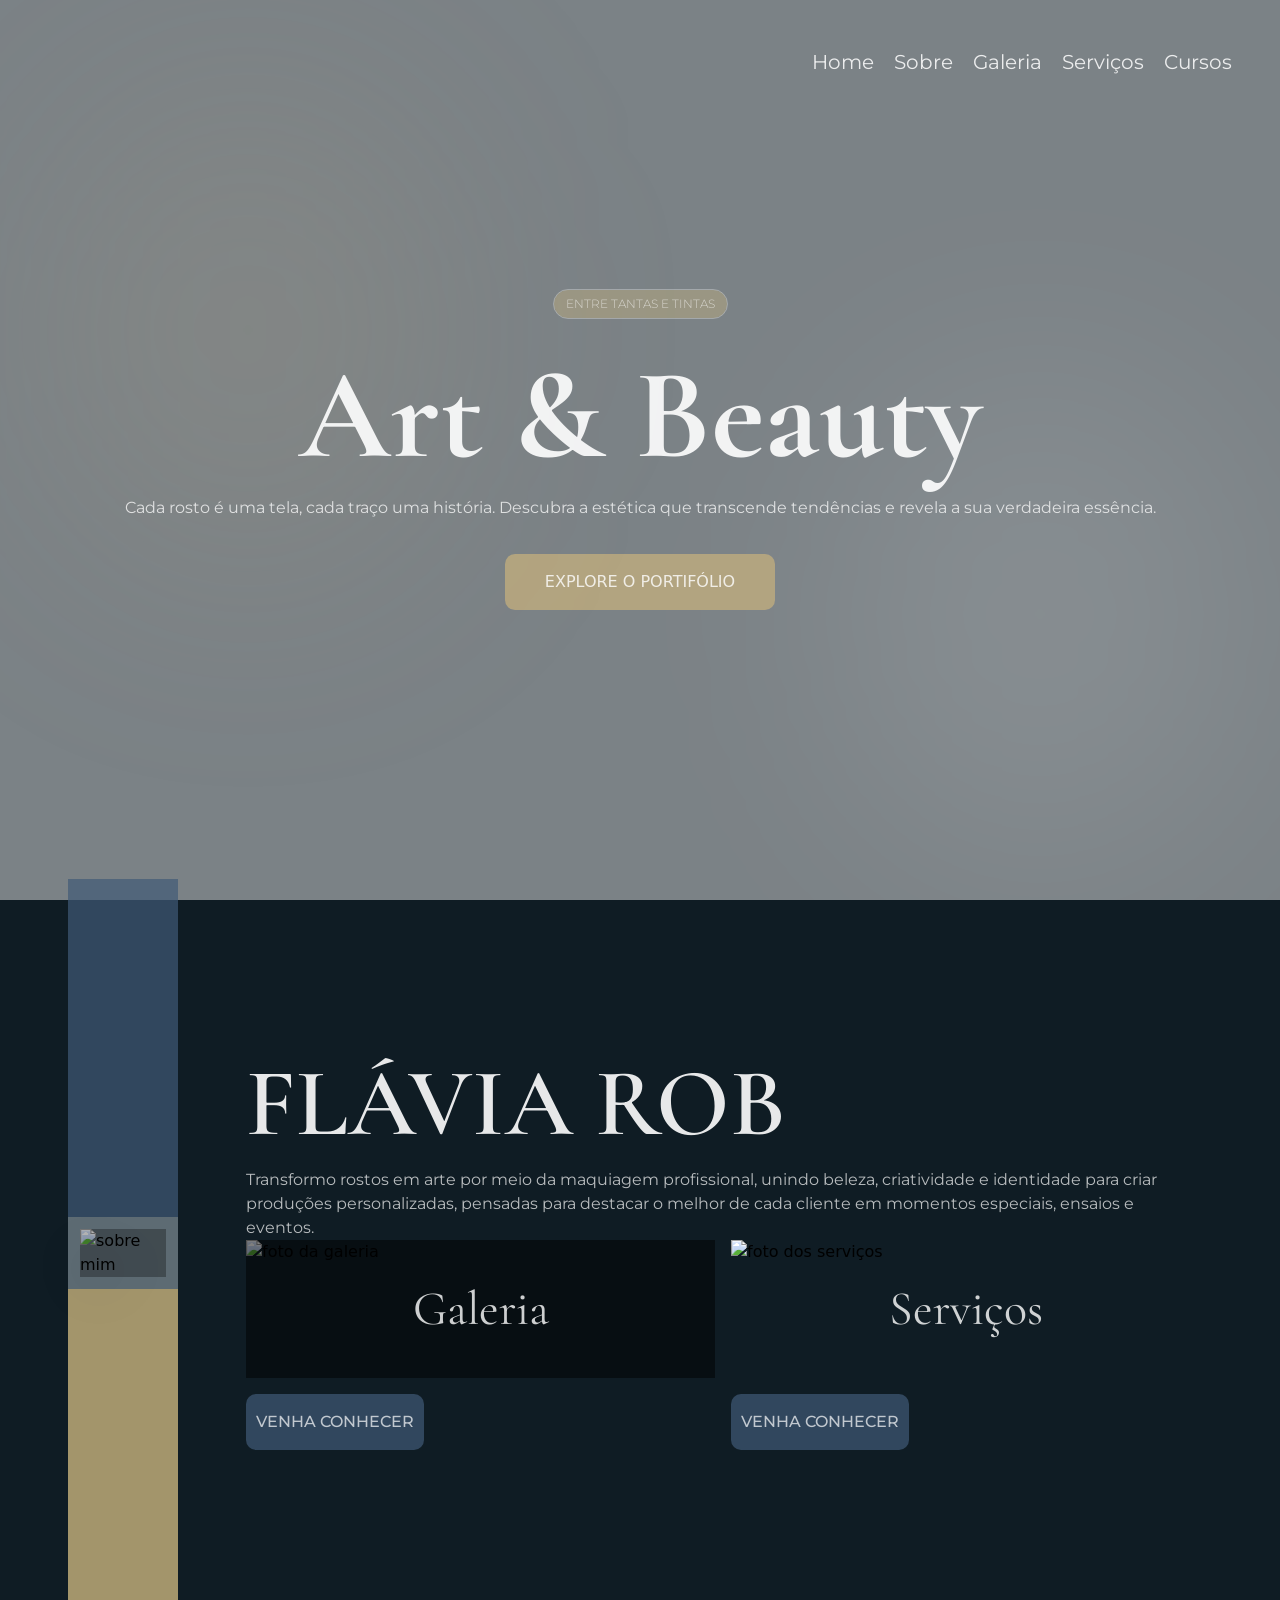
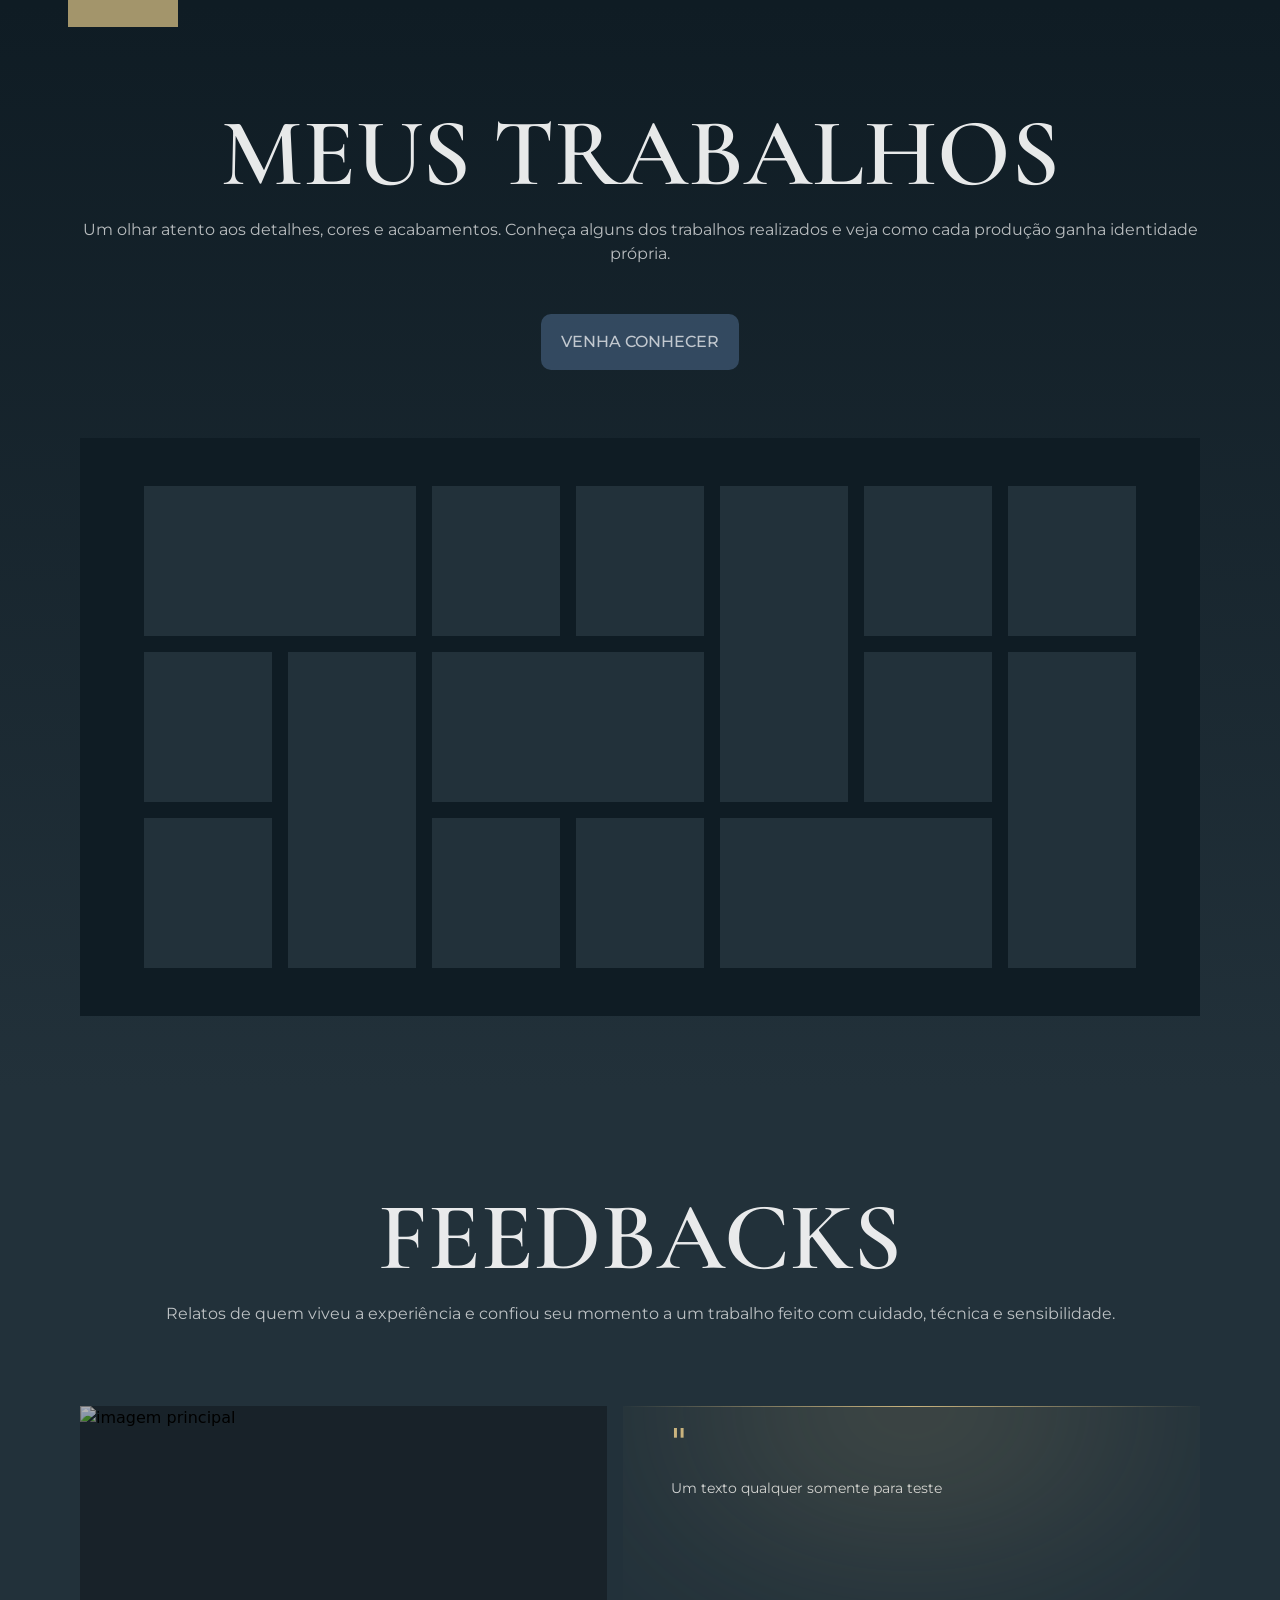
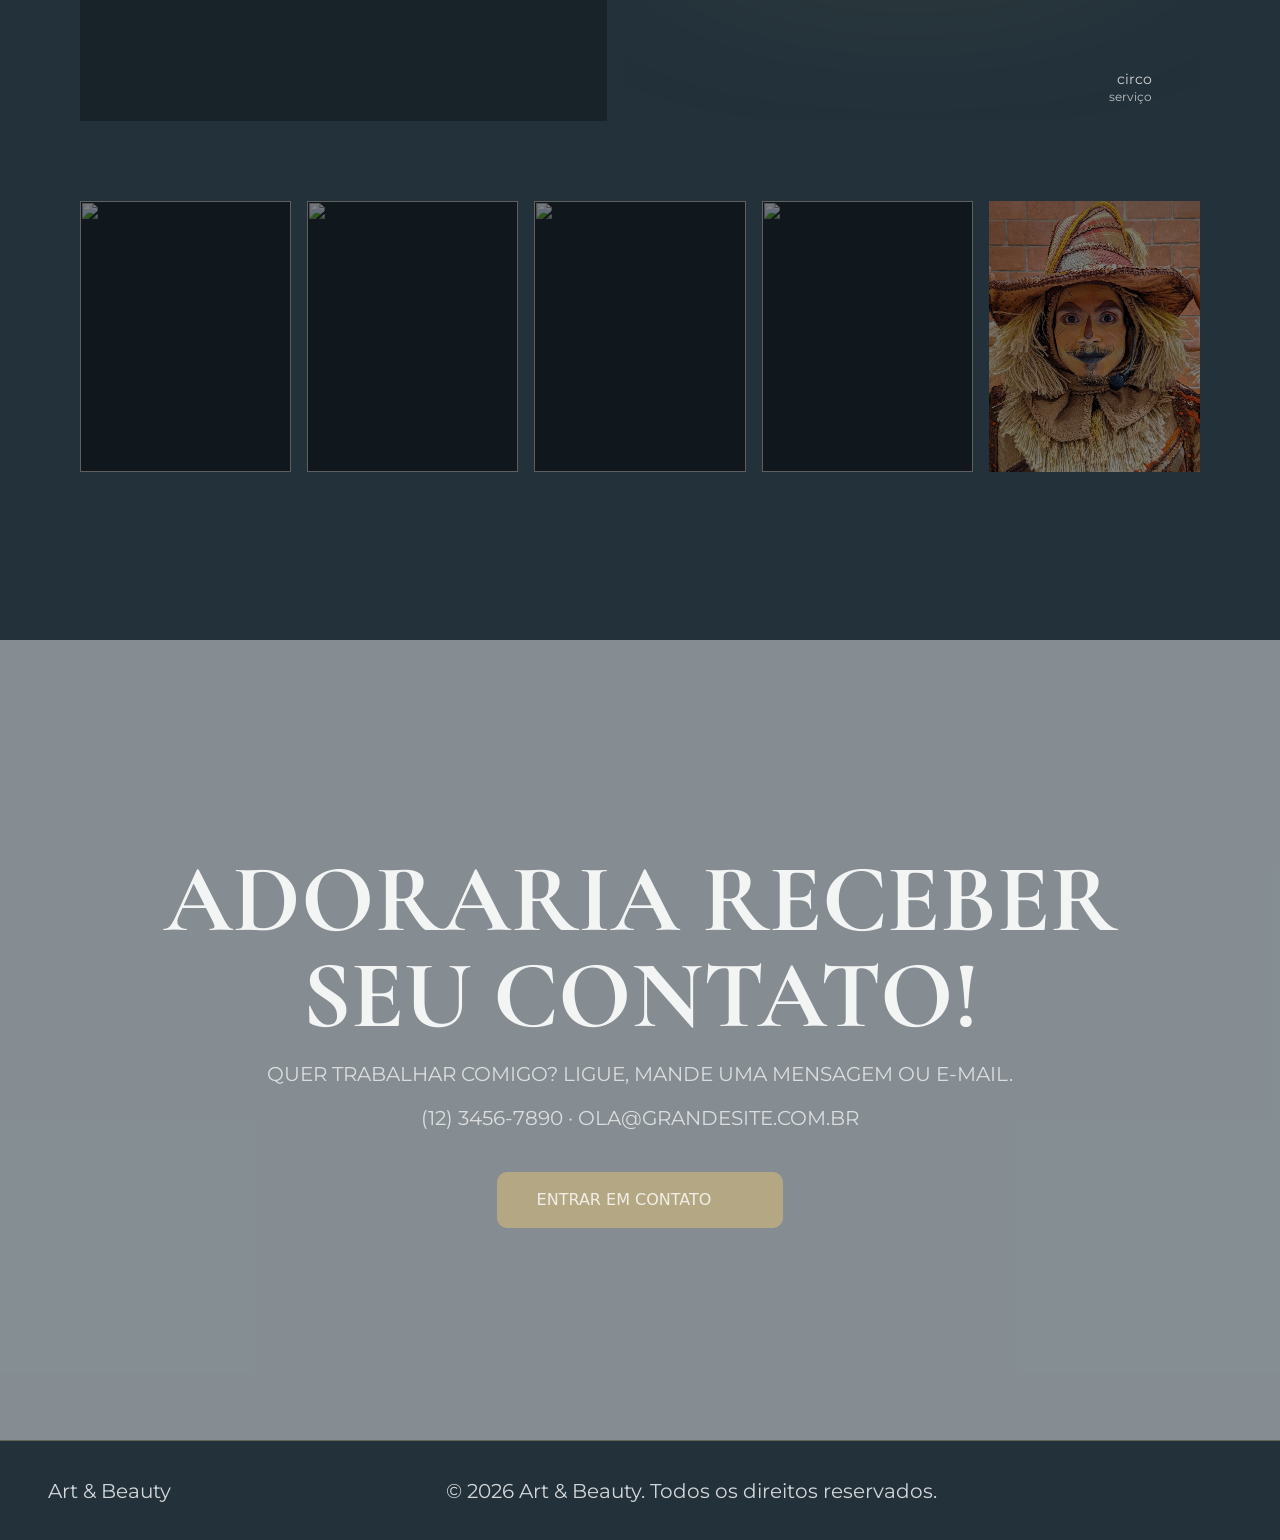
==== flavia-rob-makeups/index.html @ 5a13436d "Finalizado responsividade e js da home, e ajustes na pagina de serviços" ====
<!DOCTYPE html>
<html lang="en" class="scroll-smooth">
<head>
    <meta charset="UTF-8">
    <meta name="viewport" content="width=device-width, initial-scale=1.0">
    <title>Art & Beauty</title>
    <link href="https://fonts.googleapis.com/css2?family=Cormorant+Garamond:wght@400;600;700&display=swap" rel="stylesheet">
    <link href="https://fonts.googleapis.com/css2?family=Montserrat:wght@400;500;600;700&display=swap" rel="stylesheet">
    <link rel="stylesheet" href="assets/css/input.css">
    <link rel="stylesheet" href="assets/css/output.css">
</head>


<body>

    <!--NavBar-->
    <header class="flex justify-end items-center fixed z-50 p-6 md:p-12 top-0 left-0 right-0 bg-primary/0 transition-all duration-500">
        <nav class="flex">
                <ul class="flex gap-5 font-body text-xl text-white/85 transition cursor-pointer max-md:hidden">
                    <li class="transition hover:text-white"><a href="#hero">Home</a></li>
                    <li class="transition hover:text-white"><a href="sobre.html">Sobre</a></li>
                    <li class="transition hover:text-white"><a href="galeria.html">Galeria</a></li>
                    <li class="transition hover:text-white"><a href="servicos.html">Serviços</a></li>
                    <li class="transition hover:text-white"><a href="cursos.html">Cursos</a></li>
                </ul>
        
            <button id="btn_menu" class="group hidden max-md:block p-3 focus:outline-none z-50">
                <div class="w-8 h-6 flex flex-col justify-between items-center relative">
                    <span class="w-full h-0.5 bg-white/85 rounded-full transition-all duration-300 origin-center group-[.open]:rotate-45 group-[.open]:translate-y-[11px]"></span>
                    
                    <span class="w-full h-0.5 bg-white/85 rounded-full transition-opacity duration-300 group-[.open]:opacity-0"></span>
                    
                    <span class="w-full h-0.5 bg-white/85 rounded-full transition-all duration-300 origin-center group-[.open]:-rotate-45 group-[.open]:-translate-y-[11px]"></span>
                </div>
            </button>
        </nav>

        <aside id="menu_mobile" class="fixed inset-0 translate-x-full bg-primary/95 transition-transform duration-300 z-40 flex flex-col justify-center items-center cursor-pointer">
            <ul class="flex flex-col gap-4 text-white/85 text-3xl text-center">
                <li class="transition hover:text-white"><a href="#hero">Home</a></li>
                <li class="transition hover:text-white"><a href="sobre.html">Sobre</a></li>
                <li class="transition hover:text-white"><a href="galeria.html">Galeria</a></li>
                <li class="transition hover:text-white"><a href="servicos.html">Serviços</a></li>
                <li class="transition hover:text-white"><a href="cursos.html">Cursos</a></li>
            </ul>
        </aside>

    </header>

    <!--Hero-->
    <section id="hero" class="flex justify-center relative bg-circo bg-cover bg-center bg-fixed w-full min-h-screen overflow-hidden max-md:px-8 max-sm:">
        <div class="absolute bg-primary/55 inset-0"></div>

        <div class="absolute top-20 left-12 max-md:right-12 w-[400px] max-md:w-auto h-[500px] max-md:h-[60px] rounded-full bg-btn/10 max-md:bg-btn/55 blur-[120px] pointer-events-none"></div>
        <div class="absolute bottom-9 right-10 max-md:left-10 w-[400px] max-md:w-auto h-[500px] max-md:h-[60px] rounded-full bg-white/10 max-md:bg-white/55 blur-[120px] pointer-events-none"></div>


        <div class="relative z-10 flex flex-col justify-center items-center gap-[34px]">

            <div class="max-md:hidden bg-btn/40 outline-1 outline-white/30 text-white/60 font-body text-xs font-light size-fit rounded-[20px] py-1.5 px-3 tracking-[2%]">ENTRE TANTAS E TINTAS</div>
            
            <div class="flex flex-col items-center gap-4">
                <h1 class="text-white/90 font-title text-9xl max-md:text-8xl max-sm:text-5xl font-bold tracking-[4%]">Art & Beauty</h1>
                <h2 class="text-white/75 text-base max-md:text-xs max-sm:text-xs max-md:text-center font-body tracking[4%]">Cada rosto é uma tela, cada traço uma história. Descubra a estética que transcende tendências e revela a sua verdadeira essência.</h2>
            </div> 
            
            <a href="#Sobre" class="bg-btn/70 hover:bg-btn/90 hover:scale-105 transition cursor-pointer text-base max-sm:text-xs text-white/80 hover:text-white/90 tracking-[1%] py-4 max-md:py-2.5 px-10 max-md:px-5 rounded-[10px]">EXPLORE O PORTIFÓLIO</a>
        </div>

    </section>

    <!--Sobre-->
    <section id="Sobre" class="bg-primary flex w-full max-h-[870px] py-[100px] max-md:py-[30px] px-20 max-md:px-8">
        <div class="relative flex max-md:flex-col justify-center items-center gap-x-20 max-md:gap-x-0 max-md:gap-y-26">

            <!--texto-mobile-->
            <div class="flex flex-col gap-y-6 max-md:flex md:hidden h-1/4 w-full">
                <div class="flex flex-col items-start justify-center gap-3">
                    <h2 class="font-title text-white/90 font-semibold tracking-[3%] text-6xl max-sm:text-5xl">FLÁVIA ROB</h2>
                    <h3 class="font-body text-white/70 text-base max-sm:text-xs">Transformo rostos em arte por meio da maquiagem profissional, unindo beleza, criatividade e identidade para criar produções personalizadas, pensadas para destacar o melhor de cada cliente em momentos especiais, ensaios e eventos.</h3>
                </div>
                    <a href="sobre.html" class="bg-tertiary/70 hover:bg-tertiary/90 hover:scale-105 transition cursor-pointer font-body text-white/70 hover:text-white/80 font-medium text-xs tracking-[9%] w-fit h-fit rounded-[10px] py-4 px-5">CONHECER</a>
            </div>

            <!--imagem-->
            <div class="relative flex w-fit mx-auto max-h-[670px] max-md:h-1/2 max-md:flex max-md:gap-x-5">
                <div class="absolute z-0 -top-3 -left-3 bg-btn/80 w-[110px] max-md:w-[95%] h-[410px] max-md:h-[30%]"></div>
                <img src="./assets/images/about.png" class="relative z-10 flex-1 min-h-0 w-full object-[80%_35%] object-cover drop-shadow-2xl" alt="sobre mim">
                <div class="absolute z-20 bg-black/30 inset-0"></div>
                <div class="absolute z-0 -bottom-3 -right-3 bg-tertiary/70 w-[110px] max-md:w-[95%] h-[410px] max-md:h-[30%]"></div>
            </div>

            <!--conteudo-->
            <div class="flex flex-col justify-between w-full h-full py-14 max-md:hidden ">
                <!--texto-->
                <div class="flex flex-col gap-4">
                    <h2 class="font-title text-white/90 font-semibold tracking-[3%] text-8xl">FLÁVIA ROB</h2>
                    <h3 class="font-body text-white/70 text-base">Transformo rostos em arte por meio da maquiagem profissional, unindo beleza, criatividade e identidade para criar produções personalizadas, pensadas para destacar o melhor de cada cliente em momentos especiais, ensaios e eventos.</h3>
                </div>
                <!--links-->
                <div class="flex gap-x-4 w-full h-[210px]">

                    <div class="flex flex-col w-full h-full gap-4">
                        <div class="relative flex-1 w-full min-h-0 overflow-hidden">
                            <p class="absolute top-1/2 left-1/2 -translate-x-1/2 -translate-y-1/2 z-20 font-title text-white/80 text-5xl">Galeria</p>
                            <img src="./assets/images/galeria.jpg" class="w-full h-full object-cover object-[50%_25%]" alt="foto da galeria">
                            <div class="absolute z-10 bg-black/50 inset-0"></div>
                        </div>
                        <a href="galeria.html" class="flex justify-center items-center bg-tertiary/70 hover:bg-tertiary/90 hover:scale-105 transition cursor-pointer font-body text-white/70 hover:text-white/80 font-medium text-base tracking-[9%] w-fit h-fit rounded-[10px] py-4 px-2.5">VENHA CONHECER</a>
                    </div>

                    <div class="flex flex-col w-full h-full gap-4">
                        <div class="relative flex-1 w-full min-h-0 overflow-hidden">
                            <p class="absolute top-1/2 left-1/2 -translate-x-1/2 -translate-y-1/2 z-20 font-title text-white/80 text-5xl">Serviços</p>
                            <img src="./assets/images/mini-serviços.jpg" class="w-full h-full object-cover" alt="foto dos serviços">
                            <div class="absolute z-10 bg-black/10"></div>
                        </div>
                        <a href="servicos.html" class="flex justify-center items-center bg-tertiary/70 hover:bg-tertiary/90 hover:scale-105 transition cursor-pointer font-body text-white/70 hover:text-white/80 font-medium text-base tracking-[9%] w-fit h-fit rounded-[10px] py-4 px-2.5">VENHA CONHECER</a>
                    </div>

                </div>
            </div>

        </div>
    </section>

    <!--Trabalhos-->
    <section class="bg-linear-to-b from-primary to-secondary w-full max-h-[1084px] max-sm:max-h-fit py-[100px] px-20 max-sm:px-10 flex flex-col gap-[68px]">
        
        <!--texto-->
        <div class="flex flex-col justify-center items-center max-sm:items-start gap-12">
            <div class="flex flex-col justify-center items-center gap-4 size-fit text-center max-sm:text-start">
                <h2 class="font-title text-white/90 text-8xl max-md:text-6xl max-sm:text-5xl font-semibold">MEUS TRABALHOS</h2>
                <h3 class="font-body text-white/70 text-base max-sm:text-xs tracking-[3%]">Um olhar atento aos detalhes, cores e acabamentos. Conheça alguns dos trabalhos realizados e veja como cada produção ganha identidade própria.</h3>
            </div>
             <a href="galeria.html" class="flex justify-center items-center bg-tertiary/70 transition hover:bg-tertiary/90 hover:scale-105 cursor-pointer font-body text-white/70 hover:text-white/80 font-medium text-base max-md:text-xs tracking-[9%] w-fit h-fit rounded-[10px] py-4 max-sm:py-3 px-5 max-sm:px-3">VENHA CONHECER</a>
        </div>

        <!--grid-->
        <div class="bg-primary max-md:flex max-md:flex-col max-md:justify-center max-md:items-center max-md:pb-12">
            <!--conteudo-->
            <div class="grid grid-cols-7 max-md:grid-cols-2 max-sm:grid-cols-1 auto-rows-[150px] max-md:auto-rows-[125px] max-sm:auto-rows-[100px] w-full gap-4 py-12 max-md:pb-8 px-16 max-sm:px-8 drop-shadow-white">

                <!--linha1-->
                <div class="bg-secondary col-span-2 max-sm:col-span-1 transition hover:scale-115"></div>
                <div class="bg-secondary transition hover:scale-115"></div>
                <div class="bg-secondary transition hover:scale-115"></div>
                <div class="bg-secondary row-span-2 max-sm:row-span-1 transition hover:scale-115"></div>
                <div class="bg-secondary transition hover:scale-115"></div>
                <div class="bg-secondary transition hover:scale-115"></div>
                
                <!--linha2-->
                <div class="bg-secondary transition hover:scale-115 max-md:hidden"></div>
                <div class="bg-secondary row-span-2 transition hover:scale-115 max-md:hidden"></div>
                <div class="bg-secondary col-span-2 transition hover:scale-115 max-md:hidden"></div>
                <div class="bg-secondary transition hover:scale-115 max-md:hidden"></div>
                <div class="bg-secondary row-span-2 transition hover:scale-115 max-md:hidden"></div>

                <!--linha3-->
                <div class="bg-secondary transition hover:scale-115 max-md:hidden"></div>
                <div class="bg-secondary transition hover:scale-115 max-md:hidden"></div>
                <div class="bg-secondary transition hover:scale-115 max-md:hidden"></div>
                <div class="bg-secondary col-span-2 transition hover:scale-115 max-md:hidden"></div>

            </div>

                <button id="verMais_home" class="hidden max-md:flex justify-center items-center text-xs text-white/80 hover:text-white/90 py-2.5 px-3 outline-1 outline-white/80 hover:outline-white/90 hover:scale-105">VER MAIS</button>
        </div>
    </section>

    <!--feedbacks-->
    <section class="bg-secondary w-full h-[1150px] max-sm:h-fit py-[100px] px-20 max-sm:px-10 flex flex-col gap-20 max-sm:gap-y-7">

        <!--texto-->
        <div class="flex flex-col justify-center items-center gap-4">
            <h2 class="font-title text-white/90 text-8xl max-md:text-6xl max-sm:text-5xl font-semibold">FEEDBACKS</h2>
            <h3 class="font-body text-white/70 text-base max-md:text-xs max-sm:text-[10px] max-md:text-center tracking-[3%]">Relatos de quem viveu a experiência e confiou seu momento a um trabalho feito com cuidado, técnica e sensibilidade.</h3>
        </div>

        <!--feedback-->
        <div class="flex max-sm:flex-col w-full h-fit gap-4">

            <!--mensagem-mobile-->
            <div id="mobile-text-content" class="hidden max-sm:flex">
                <div class="flex flex-col justify-between relative w-full h-[315px] py-4 px-12 overflow-hidden">
                    <div class="absolute top-0 left-0 h-px w-full bg-linear-to-r from-transparent via-btn to-transparent"></div>
                    <div class="absolute z-0 top-0 left-1/2 -translate-x-1/2 -translate-y-1/2 w-[400px] h-[100px] rounded-full bg-btn/50 blur-[120px] pointer-events-none"></div>

                    <div class="flex flex-col items-start gap-y-4 aspect-square">
                        <span class="text-4xl text-btn">"</span>
                        <p id="mobile-texto-feedback" class="font-body tracking-[9%] text-white/80 text-sm max-md:text-xs"></p>
                    </div>
                    
                    <div class="flex flex-col items-end">
                        <p id="mobile-nome" class="font-body text-white/80 text-sm max-md:text-xs tracking-[9%]"></p>
                        <p id="mobile-servico" class="font-body text-white/70 text-xs max-md:text-[10px] tracking-[9%]"></p>
                    </div>
                </div>
            </div>

            <!--imagem-->
            <div class="relative w-full max-h-[315px] max-sm:h-[300px]">
                <img id="main-image" src="" class="w-full h-full object-cover object-center" alt="imagem principal">
                <div class="absolute z-10 inset-0 bg-black/30"></div>
            </div>

            <!--mensagem-->
            <div id="text-content" class="flex flex-col justify-between relative w-full h-[315px] py-4 px-12 overflow-hidden max-sm:hidden">
                <div class="absolute top-0 left-0 h-px w-full bg-linear-to-r from-transparent via-btn to-transparent"></div>
                <div class="absolute z-0 top-0 left-1/2 -translate-x-1/2 -translate-y-1/2 w-[400px] h-[100px] rounded-full bg-btn/50 blur-[120px] pointer-events-none"></div>

                <div class="flex flex-col items-start gap-y-4">
                    <span class="text-4xl text-btn aspect-square">"</span>
                    <p id="feedback" class="font-body tracking-[9%] text-white/80 text-sm max-md:text-xs"></p>
                </div>
                
                <div class="flex flex-col items-end font-body tracking-[9%]">
                    <p id="nome" class="text-white/80 text-sm max-md:text-xs"></p>
                    <p id="servico" class="text-white/70 text-xs max-md:text-[10px]"></p>
                </div>
            </div>

            
        </div>

        <!--carrosel-->
        <div class="flex gap-4 w-full h-[271px] max-md:justify-center max-md:items-center max-sm:hidden">

            <div id="ct-1" class="relative w-full h-full transition hover:scale-105 cursor-pointer">
                <img id="image-1" class="w-full h-full max-md:h-1/2 object-cover" src="" alt="">
                <div class="absolute z-10 inset-0 bg-black/50"></div>
            </div>
            <div id="ct-2" class="relative w-full h-full transition hover:scale-105 cursor-pointer">
                <img id="image-2" class="w-full h-full max-md:h-1/2 object-center object-cover" src="" alt="">
                <div class="absolute z-10 inset-0 bg-black/50"></div>
            </div>
            <div id="ct-3" class="relative w-full h-full transition hover:scale-105 cursor-pointer">
                <img id="image-3" class="w-full h-full max-md:h-1/2 object-center object-cover" src="" alt="">
                <div class="absolute z-10 inset-0 bg-black/50"></div>
            </div>
            <div id="ct-4" class="relative w-full h-full transition hover:scale-105 cursor-pointer">
                <img id="image-4" class="w-full h-full max-md:h-1/2 object-center object-cover" src="" alt="">
                <div class="absolute z-10 inset-0 bg-black/50"></div>
            </div>
            <div id="ct-5" class="relative w-full h-full transition hover:scale-105 cursor-pointer">
                <img id="image-5" class="w-full h-full max-md:h-1/2 object-center object-cover" src="" alt="">
                <div class="absolute z-10 inset-0 bg-black/50"></div>
            </div>
                
        </div>

        <!--carrosel-mobile-->
        <div class="w-full h-[150px] sm:hidden md:hidden">
            <div class="flex justify-between items-center gap-4 h-full">
                <button id="btn-prev" class="hover:scale-110 transition cursor-pointer">
                    <svg width="24" height="24" viewBox="0 0 24 24" fill="none" xmlns="http://www.w3.org/2000/svg">
                        <polyline
                            points="15 6 9 12 15 18"
                            stroke="white"
                            stroke-width="2"
                            stroke-linecap="round"
                            stroke-linejoin="round"
                        />
                    </svg>
                </button>

                <button id="btn-next" class="hover:scale-110 transition cursor-pointer">
                    <svg width="24" height="24" viewBox="0 0 24 24" fill="none" xmlns="http://www.w3.org/2000/svg">
                        <polyline
                            points="9 6 15 12 9 18"
                            stroke="white"
                            stroke-width="2"
                            stroke-linecap="round"
                            stroke-linejoin="round"
                        />
                    </svg>
                </button>
            </div>
        </div>

    </section>

    <!--final-->
    <section class="relative bg-flavia w-full h-[800px] bg-center bg-cover bg-fixed py-[100px] px-20 max-sm:px-10">
        <div class="absolute bg-secondary/55 inset-0"></div>

        <div class="relative z-10 flex flex-col justify-center items-center w-full h-full gap-10 max-md:gap-12 px-7 max-md:px-0">

            <div class="flex flex-col justify-center items-center gap-4 w-full h-fit">
                    <h2 class="font-title font-bold text-8xl max-md:text-5xl max-sm:text-3xl text-white/90 tracking-[10%] text-center">ADORARIA RECEBER SEU CONTATO!</h2>

                <div class="flex flex-col justify-center items-center gap-4">
                    <p class="font-body text-white/70 text-xl max-md:text-xs max-sm:text-[10px] text-center tracking-[3%]">QUER TRABALHAR COMIGO? LIGUE, MANDE UMA MENSAGEM OU E-MAIL.</p>
                    <p class="font-body text-white/70 text-xl max-md:text-xs max-sm:text-[10px] text-center tracking-[3%]">(12) 3456-7890 · OLA@GRANDESITE.COM.BR</p>
                </div>
            </div>

            <a class="flex justify-center items-center gap-4 bg-btn/70 hover:bg-btn/90 hover:scale-105 transition cursor-pointer text-base max-md:text-xs text-white/80 hover:text-white/90 tracking-[1%] py-4 px-10 max-md:px-6 rounded-[10px] min-w-fit h-fit"
                href="https://wa.me/5521991245322"
                target="_blank"
                rel="noopener noreferrer">
                ENTRAR EM CONTATO
                <img src="./assets/images/zap.svg" class="w-4 h-4" alt="">
            </a>

        </div>
    </section>

    <footer class="flex justify-between items-center bg-secondary border-t border-solid border-btn/40 w-full h-[100px] px-12">
        <a href="#hero" class="font-body text-white/80 text-xl max-md:text-base max-sm:text-xs text-center tracking-[3%] cursor-pointer max-sm:hidden">Art & Beauty</a>
        <p class="font-body text-white/80 text-xl max-md:text-base max-sm:text-xs text-center tracking-[3%]">© 2026 Art & Beauty. Todos os direitos reservados.</p>

        <div class="flex gap-5 max-md:hidden">
            <a href="https://www.instagram.com/flaviarobmakeups/" target="_blank" rel="noopener noreferrer">
                <img src="./assets/images/insta.svg" class="cursor-pointer" alt="">
            </a>
            <a href="https://wa.me/5521991245322" target="_blank" rel="noopener noreferrer">
                <img src="./assets/images/zap.svg" class="cursor-pointer" alt="">
            </a>
        </div>
    </footer>

    <script type="module" src="assets/js/main.js"></script>
    <script src="assets/js/menu.js"></script>
</body>
</html>
---- flavia-rob-makeups/assets/css/input.css ----
@import "tailwindcss";

@theme {

    /*breakpoints*/
    --breakpoint-*: initial;
    --breakpoint-md: 40rem;
    --breakpoint-sm: 30rem;

    /*Cores*/
    --color-primary: rgb(15 28 36);
    --color-secondary: rgb(34 49 58);
    --color-tertiary: rgb(65 90 119);
    --color-btn: rgb(201 179 126);
    
    /*Fontes*/
    --font-title: "Cormorant Garamond", serif;
    --font-body: "Montserrat", sans-serif;

    /*Radius*/
    --rounded-default: 10px;

    /*Images*/
    --background-image-maquiagem: url("../images/Maquiagem.jpg");
    --background-image-circo: url("../images/Circo.jpg");
    --background-image-flavia: url("../images/flavia.png");
    --background-image-mqm: url("../images/MQM.jpg");
}

@source "../../*.html";
@source "../js/**/*.js";
---- flavia-rob-makeups/assets/css/output.css ----
/*! tailwindcss v4.2.1 | MIT License | https://tailwindcss.com */
@layer properties;
@layer theme, base, components, utilities;
@layer theme {
  :root, :host {
    --font-sans: ui-sans-serif, system-ui, sans-serif, 'Apple Color Emoji', 'Segoe UI Emoji', 'Segoe UI Symbol',
    'Noto Color Emoji';
    --font-mono: ui-monospace, SFMono-Regular, Menlo, Monaco, Consolas, 'Liberation Mono', 'Courier New',
    monospace;
    --color-black: #000;
    --color-white: #fff;
    --spacing: 0.25rem;
    --text-xs: 0.75rem;
    --text-xs--line-height: calc(1 / 0.75);
    --text-sm: 0.875rem;
    --text-sm--line-height: calc(1.25 / 0.875);
    --text-base: 1rem;
    --text-base--line-height: calc(1.5 / 1);
    --text-xl: 1.25rem;
    --text-xl--line-height: calc(1.75 / 1.25);
    --text-2xl: 1.5rem;
    --text-2xl--line-height: calc(2 / 1.5);
    --text-3xl: 1.875rem;
    --text-3xl--line-height: calc(2.25 / 1.875);
    --text-4xl: 2.25rem;
    --text-4xl--line-height: calc(2.5 / 2.25);
    --text-5xl: 3rem;
    --text-5xl--line-height: 1;
    --text-6xl: 3.75rem;
    --text-6xl--line-height: 1;
    --text-8xl: 6rem;
    --text-8xl--line-height: 1;
    --text-9xl: 8rem;
    --text-9xl--line-height: 1;
    --font-weight-light: 300;
    --font-weight-medium: 500;
    --font-weight-semibold: 600;
    --font-weight-bold: 700;
    --tracking-normal: 0em;
    --radius-2xl: 1rem;
    --drop-shadow-xl: 0 9px 7px rgb(0 0 0 / 0.1);
    --drop-shadow-2xl: 0 25px 25px rgb(0 0 0 / 0.15);
    --blur-sm: 8px;
    --default-transition-duration: 150ms;
    --default-transition-timing-function: cubic-bezier(0.4, 0, 0.2, 1);
    --default-font-family: var(--font-sans);
    --default-mono-font-family: var(--font-mono);
    --color-primary: rgb(15 28 36);
    --color-secondary: rgb(34 49 58);
    --color-tertiary: rgb(65 90 119);
    --color-btn: rgb(201 179 126);
    --font-title: "Cormorant Garamond", serif;
    --font-body: "Montserrat", sans-serif;
    --background-image-maquiagem: url("../images/Maquiagem.jpg");
    --background-image-circo: url("../images/Circo.jpg");
    --background-image-flavia: url("../images/flavia.png");
    --background-image-mqm: url("../images/MQM.jpg");
  }
}
@layer base {
  *, ::after, ::before, ::backdrop, ::file-selector-button {
    box-sizing: border-box;
    margin: 0;
    padding: 0;
    border: 0 solid;
  }
  html, :host {
    line-height: 1.5;
    -webkit-text-size-adjust: 100%;
    tab-size: 4;
    font-family: var(--default-font-family, ui-sans-serif, system-ui, sans-serif, 'Apple Color Emoji', 'Segoe UI Emoji', 'Segoe UI Symbol', 'Noto Color Emoji');
    font-feature-settings: var(--default-font-feature-settings, normal);
    font-variation-settings: var(--default-font-variation-settings, normal);
    -webkit-tap-highlight-color: transparent;
  }
  hr {
    height: 0;
    color: inherit;
    border-top-width: 1px;
  }
  abbr:where([title]) {
    -webkit-text-decoration: underline dotted;
    text-decoration: underline dotted;
  }
  h1, h2, h3, h4, h5, h6 {
    font-size: inherit;
    font-weight: inherit;
  }
  a {
    color: inherit;
    -webkit-text-decoration: inherit;
    text-decoration: inherit;
  }
  b, strong {
    font-weight: bolder;
  }
  code, kbd, samp, pre {
    font-family: var(--default-mono-font-family, ui-monospace, SFMono-Regular, Menlo, Monaco, Consolas, 'Liberation Mono', 'Courier New', monospace);
    font-feature-settings: var(--default-mono-font-feature-settings, normal);
    font-variation-settings: var(--default-mono-font-variation-settings, normal);
    font-size: 1em;
  }
  small {
    font-size: 80%;
  }
  sub, sup {
    font-size: 75%;
    line-height: 0;
    position: relative;
    vertical-align: baseline;
  }
  sub {
    bottom: -0.25em;
  }
  sup {
    top: -0.5em;
  }
  table {
    text-indent: 0;
    border-color: inherit;
    border-collapse: collapse;
  }
  :-moz-focusring {
    outline: auto;
  }
  progress {
    vertical-align: baseline;
  }
  summary {
    display: list-item;
  }
  ol, ul, menu {
    list-style: none;
  }
  img, svg, video, canvas, audio, iframe, embed, object {
    display: block;
    vertical-align: middle;
  }
  img, video {
    max-width: 100%;
    height: auto;
  }
  button, input, select, optgroup, textarea, ::file-selector-button {
    font: inherit;
    font-feature-settings: inherit;
    font-variation-settings: inherit;
    letter-spacing: inherit;
    color: inherit;
    border-radius: 0;
    background-color: transparent;
    opacity: 1;
  }
  :where(select:is([multiple], [size])) optgroup {
    font-weight: bolder;
  }
  :where(select:is([multiple], [size])) optgroup option {
    padding-inline-start: 20px;
  }
  ::file-selector-button {
    margin-inline-end: 4px;
  }
  ::placeholder {
    opacity: 1;
  }
  @supports (not (-webkit-appearance: -apple-pay-button))  or (contain-intrinsic-size: 1px) {
    ::placeholder {
      color: currentcolor;
      @supports (color: color-mix(in lab, red, red)) {
        color: color-mix(in oklab, currentcolor 50%, transparent);
      }
    }
  }
  textarea {
    resize: vertical;
  }
  ::-webkit-search-decoration {
    -webkit-appearance: none;
  }
  ::-webkit-date-and-time-value {
    min-height: 1lh;
    text-align: inherit;
  }
  ::-webkit-datetime-edit {
    display: inline-flex;
  }
  ::-webkit-datetime-edit-fields-wrapper {
    padding: 0;
  }
  ::-webkit-datetime-edit, ::-webkit-datetime-edit-year-field, ::-webkit-datetime-edit-month-field, ::-webkit-datetime-edit-day-field, ::-webkit-datetime-edit-hour-field, ::-webkit-datetime-edit-minute-field, ::-webkit-datetime-edit-second-field, ::-webkit-datetime-edit-millisecond-field, ::-webkit-datetime-edit-meridiem-field {
    padding-block: 0;
  }
  ::-webkit-calendar-picker-indicator {
    line-height: 1;
  }
  :-moz-ui-invalid {
    box-shadow: none;
  }
  button, input:where([type='button'], [type='reset'], [type='submit']), ::file-selector-button {
    appearance: button;
  }
  ::-webkit-inner-spin-button, ::-webkit-outer-spin-button {
    height: auto;
  }
  [hidden]:where(:not([hidden='until-found'])) {
    display: none !important;
  }
}
@layer utilities {
  .pointer-events-none {
    pointer-events: none;
  }
  .absolute {
    position: absolute;
  }
  .fixed {
    position: fixed;
  }
  .relative {
    position: relative;
  }
  .inset-0 {
    inset: calc(var(--spacing) * 0);
  }
  .-top-3 {
    top: calc(var(--spacing) * -3);
  }
  .top-0 {
    top: calc(var(--spacing) * 0);
  }
  .top-1\/2 {
    top: calc(1 / 2 * 100%);
  }
  .top-2 {
    top: calc(var(--spacing) * 2);
  }
  .top-20 {
    top: calc(var(--spacing) * 20);
  }
  .-right-3 {
    right: calc(var(--spacing) * -3);
  }
  .right-0 {
    right: calc(var(--spacing) * 0);
  }
  .right-10 {
    right: calc(var(--spacing) * 10);
  }
  .-bottom-3 {
    bottom: calc(var(--spacing) * -3);
  }
  .bottom-9 {
    bottom: calc(var(--spacing) * 9);
  }
  .-left-3 {
    left: calc(var(--spacing) * -3);
  }
  .left-0 {
    left: calc(var(--spacing) * 0);
  }
  .left-1\/2 {
    left: calc(1 / 2 * 100%);
  }
  .left-8 {
    left: calc(var(--spacing) * 8);
  }
  .left-12 {
    left: calc(var(--spacing) * 12);
  }
  .z-0 {
    z-index: 0;
  }
  .z-10 {
    z-index: 10;
  }
  .z-20 {
    z-index: 20;
  }
  .z-40 {
    z-index: 40;
  }
  .z-50 {
    z-index: 50;
  }
  .col-span-2 {
    grid-column: span 2 / span 2;
  }
  .row-span-2 {
    grid-row: span 2 / span 2;
  }
  .mx-auto {
    margin-inline: auto;
  }
  .mt-\[100px\] {
    margin-top: 100px;
  }
  .flex {
    display: flex;
  }
  .grid {
    display: grid;
  }
  .hidden {
    display: none;
  }
  .aspect-square {
    aspect-ratio: 1 / 1;
  }
  .size-fit {
    width: fit-content;
    height: fit-content;
  }
  .h-0\.5 {
    height: calc(var(--spacing) * 0.5);
  }
  .h-1\/4 {
    height: calc(1 / 4 * 100%);
  }
  .h-4 {
    height: calc(var(--spacing) * 4);
  }
  .h-6 {
    height: calc(var(--spacing) * 6);
  }
  .h-7 {
    height: calc(var(--spacing) * 7);
  }
  .h-10 {
    height: calc(var(--spacing) * 10);
  }
  .h-16 {
    height: calc(var(--spacing) * 16);
  }
  .h-\[68px\] {
    height: 68px;
  }
  .h-\[100px\] {
    height: 100px;
  }
  .h-\[150px\] {
    height: 150px;
  }
  .h-\[210px\] {
    height: 210px;
  }
  .h-\[244px\] {
    height: 244px;
  }
  .h-\[271px\] {
    height: 271px;
  }
  .h-\[315px\] {
    height: 315px;
  }
  .h-\[331px\] {
    height: 331px;
  }
  .h-\[383px\] {
    height: 383px;
  }
  .h-\[400px\] {
    height: 400px;
  }
  .h-\[410px\] {
    height: 410px;
  }
  .h-\[425px\] {
    height: 425px;
  }
  .h-\[500px\] {
    height: 500px;
  }
  .h-\[620px\] {
    height: 620px;
  }
  .h-\[800px\] {
    height: 800px;
  }
  .h-\[830px\] {
    height: 830px;
  }
  .h-\[1150px\] {
    height: 1150px;
  }
  .h-fit {
    height: fit-content;
  }
  .h-full {
    height: 100%;
  }
  .h-px {
    height: 1px;
  }
  .max-h-\[315px\] {
    max-height: 315px;
  }
  .max-h-\[670px\] {
    max-height: 670px;
  }
  .max-h-\[870px\] {
    max-height: 870px;
  }
  .max-h-\[1084px\] {
    max-height: 1084px;
  }
  .min-h-0 {
    min-height: calc(var(--spacing) * 0);
  }
  .min-h-\[776px\] {
    min-height: 776px;
  }
  .min-h-\[1180px\] {
    min-height: 1180px;
  }
  .min-h-screen {
    min-height: 100vh;
  }
  .w-4 {
    width: calc(var(--spacing) * 4);
  }
  .w-8 {
    width: calc(var(--spacing) * 8);
  }
  .w-10 {
    width: calc(var(--spacing) * 10);
  }
  .w-14 {
    width: calc(var(--spacing) * 14);
  }
  .w-\[110px\] {
    width: 110px;
  }
  .w-\[274px\] {
    width: 274px;
  }
  .w-\[400px\] {
    width: 400px;
  }
  .w-\[600px\] {
    width: 600px;
  }
  .w-\[1192px\] {
    width: 1192px;
  }
  .w-\[1312px\] {
    width: 1312px;
  }
  .w-fit {
    width: fit-content;
  }
  .w-full {
    width: 100%;
  }
  .min-w-fit {
    min-width: fit-content;
  }
  .flex-1 {
    flex: 1;
  }
  .origin-center {
    transform-origin: center;
  }
  .-translate-x-1\/2 {
    --tw-translate-x: calc(calc(1 / 2 * 100%) * -1);
    translate: var(--tw-translate-x) var(--tw-translate-y);
  }
  .translate-x-0 {
    --tw-translate-x: calc(var(--spacing) * 0);
    translate: var(--tw-translate-x) var(--tw-translate-y);
  }
  .translate-x-full {
    --tw-translate-x: 100%;
    translate: var(--tw-translate-x) var(--tw-translate-y);
  }
  .-translate-y-1\/2 {
    --tw-translate-y: calc(calc(1 / 2 * 100%) * -1);
    translate: var(--tw-translate-x) var(--tw-translate-y);
  }
  .transform {
    transform: var(--tw-rotate-x,) var(--tw-rotate-y,) var(--tw-rotate-z,) var(--tw-skew-x,) var(--tw-skew-y,);
  }
  .cursor-pointer {
    cursor: pointer;
  }
  .auto-rows-\[150px\] {
    grid-auto-rows: 150px;
  }
  .grid-cols-3 {
    grid-template-columns: repeat(3, minmax(0, 1fr));
  }
  .grid-cols-4 {
    grid-template-columns: repeat(4, minmax(0, 1fr));
  }
  .grid-cols-7 {
    grid-template-columns: repeat(7, minmax(0, 1fr));
  }
  .flex-col {
    flex-direction: column;
  }
  .items-center {
    align-items: center;
  }
  .items-end {
    align-items: flex-end;
  }
  .items-start {
    align-items: flex-start;
  }
  .justify-between {
    justify-content: space-between;
  }
  .justify-center {
    justify-content: center;
  }
  .justify-end {
    justify-content: flex-end;
  }
  .justify-start {
    justify-content: flex-start;
  }
  .gap-2 {
    gap: calc(var(--spacing) * 2);
  }
  .gap-3 {
    gap: calc(var(--spacing) * 3);
  }
  .gap-4 {
    gap: calc(var(--spacing) * 4);
  }
  .gap-5 {
    gap: calc(var(--spacing) * 5);
  }
  .gap-6 {
    gap: calc(var(--spacing) * 6);
  }
  .gap-8 {
    gap: calc(var(--spacing) * 8);
  }
  .gap-10 {
    gap: calc(var(--spacing) * 10);
  }
  .gap-12 {
    gap: calc(var(--spacing) * 12);
  }
  .gap-16 {
    gap: calc(var(--spacing) * 16);
  }
  .gap-20 {
    gap: calc(var(--spacing) * 20);
  }
  .gap-24 {
    gap: calc(var(--spacing) * 24);
  }
  .gap-\[25px\] {
    gap: 25px;
  }
  .gap-\[34px\] {
    gap: 34px;
  }
  .gap-\[68px\] {
    gap: 68px;
  }
  .gap-\[200px\] {
    gap: 200px;
  }
  .gap-x-4 {
    column-gap: calc(var(--spacing) * 4);
  }
  .gap-x-8 {
    column-gap: calc(var(--spacing) * 8);
  }
  .gap-x-18 {
    column-gap: calc(var(--spacing) * 18);
  }
  .gap-x-20 {
    column-gap: calc(var(--spacing) * 20);
  }
  .-space-x-3 {
    :where(& > :not(:last-child)) {
      --tw-space-x-reverse: 0;
      margin-inline-start: calc(calc(var(--spacing) * -3) * var(--tw-space-x-reverse));
      margin-inline-end: calc(calc(var(--spacing) * -3) * calc(1 - var(--tw-space-x-reverse)));
    }
  }
  .gap-y-3 {
    row-gap: calc(var(--spacing) * 3);
  }
  .gap-y-4 {
    row-gap: calc(var(--spacing) * 4);
  }
  .gap-y-6 {
    row-gap: calc(var(--spacing) * 6);
  }
  .gap-y-\[100px\] {
    row-gap: 100px;
  }
  .overflow-hidden {
    overflow: hidden;
  }
  .scroll-smooth {
    scroll-behavior: smooth;
  }
  .rounded-2xl {
    border-radius: var(--radius-2xl);
  }
  .rounded-\[10px\] {
    border-radius: 10px;
  }
  .rounded-\[20px\] {
    border-radius: 20px;
  }
  .rounded-full {
    border-radius: calc(infinity * 1px);
  }
  .border {
    border-style: var(--tw-border-style);
    border-width: 1px;
  }
  .border-t {
    border-top-style: var(--tw-border-style);
    border-top-width: 1px;
  }
  .border-solid {
    --tw-border-style: solid;
    border-style: solid;
  }
  .border-btn\/40 {
    border-color: color-mix(in srgb, rgb(201 179 126) 40%, transparent);
    @supports (color: color-mix(in lab, red, red)) {
      border-color: color-mix(in oklab, var(--color-btn) 40%, transparent);
    }
  }
  .border-white\/10 {
    border-color: color-mix(in srgb, #fff 10%, transparent);
    @supports (color: color-mix(in lab, red, red)) {
      border-color: color-mix(in oklab, var(--color-white) 10%, transparent);
    }
  }
  .border-white\/40 {
    border-color: color-mix(in srgb, #fff 40%, transparent);
    @supports (color: color-mix(in lab, red, red)) {
      border-color: color-mix(in oklab, var(--color-white) 40%, transparent);
    }
  }
  .border-white\/65 {
    border-color: color-mix(in srgb, #fff 65%, transparent);
    @supports (color: color-mix(in lab, red, red)) {
      border-color: color-mix(in oklab, var(--color-white) 65%, transparent);
    }
  }
  .bg-black\/10 {
    background-color: color-mix(in srgb, #000 10%, transparent);
    @supports (color: color-mix(in lab, red, red)) {
      background-color: color-mix(in oklab, var(--color-black) 10%, transparent);
    }
  }
  .bg-black\/30 {
    background-color: color-mix(in srgb, #000 30%, transparent);
    @supports (color: color-mix(in lab, red, red)) {
      background-color: color-mix(in oklab, var(--color-black) 30%, transparent);
    }
  }
  .bg-black\/50 {
    background-color: color-mix(in srgb, #000 50%, transparent);
    @supports (color: color-mix(in lab, red, red)) {
      background-color: color-mix(in oklab, var(--color-black) 50%, transparent);
    }
  }
  .bg-btn\/10 {
    background-color: color-mix(in srgb, rgb(201 179 126) 10%, transparent);
    @supports (color: color-mix(in lab, red, red)) {
      background-color: color-mix(in oklab, var(--color-btn) 10%, transparent);
    }
  }
  .bg-btn\/40 {
    background-color: color-mix(in srgb, rgb(201 179 126) 40%, transparent);
    @supports (color: color-mix(in lab, red, red)) {
      background-color: color-mix(in oklab, var(--color-btn) 40%, transparent);
    }
  }
  .bg-btn\/50 {
    background-color: color-mix(in srgb, rgb(201 179 126) 50%, transparent);
    @supports (color: color-mix(in lab, red, red)) {
      background-color: color-mix(in oklab, var(--color-btn) 50%, transparent);
    }
  }
  .bg-btn\/70 {
    background-color: color-mix(in srgb, rgb(201 179 126) 70%, transparent);
    @supports (color: color-mix(in lab, red, red)) {
      background-color: color-mix(in oklab, var(--color-btn) 70%, transparent);
    }
  }
  .bg-btn\/80 {
    background-color: color-mix(in srgb, rgb(201 179 126) 80%, transparent);
    @supports (color: color-mix(in lab, red, red)) {
      background-color: color-mix(in oklab, var(--color-btn) 80%, transparent);
    }
  }
  .bg-primary {
    background-color: var(--color-primary);
  }
  .bg-primary\/0 {
    background-color: color-mix(in srgb, rgb(15 28 36) 0%, transparent);
    @supports (color: color-mix(in lab, red, red)) {
      background-color: color-mix(in oklab, var(--color-primary) 0%, transparent);
    }
  }
  .bg-primary\/55 {
    background-color: color-mix(in srgb, rgb(15 28 36) 55%, transparent);
    @supports (color: color-mix(in lab, red, red)) {
      background-color: color-mix(in oklab, var(--color-primary) 55%, transparent);
    }
  }
  .bg-primary\/90 {
    background-color: color-mix(in srgb, rgb(15 28 36) 90%, transparent);
    @supports (color: color-mix(in lab, red, red)) {
      background-color: color-mix(in oklab, var(--color-primary) 90%, transparent);
    }
  }
  .bg-primary\/95 {
    background-color: color-mix(in srgb, rgb(15 28 36) 95%, transparent);
    @supports (color: color-mix(in lab, red, red)) {
      background-color: color-mix(in oklab, var(--color-primary) 95%, transparent);
    }
  }
  .bg-secondary {
    background-color: var(--color-secondary);
  }
  .bg-secondary\/55 {
    background-color: color-mix(in srgb, rgb(34 49 58) 55%, transparent);
    @supports (color: color-mix(in lab, red, red)) {
      background-color: color-mix(in oklab, var(--color-secondary) 55%, transparent);
    }
  }
  .bg-secondary\/70 {
    background-color: color-mix(in srgb, rgb(34 49 58) 70%, transparent);
    @supports (color: color-mix(in lab, red, red)) {
      background-color: color-mix(in oklab, var(--color-secondary) 70%, transparent);
    }
  }
  .bg-secondary\/90 {
    background-color: color-mix(in srgb, rgb(34 49 58) 90%, transparent);
    @supports (color: color-mix(in lab, red, red)) {
      background-color: color-mix(in oklab, var(--color-secondary) 90%, transparent);
    }
  }
  .bg-tertiary\/70 {
    background-color: color-mix(in srgb, rgb(65 90 119) 70%, transparent);
    @supports (color: color-mix(in lab, red, red)) {
      background-color: color-mix(in oklab, var(--color-tertiary) 70%, transparent);
    }
  }
  .bg-transparent {
    background-color: transparent;
  }
  .bg-white\/10 {
    background-color: color-mix(in srgb, #fff 10%, transparent);
    @supports (color: color-mix(in lab, red, red)) {
      background-color: color-mix(in oklab, var(--color-white) 10%, transparent);
    }
  }
  .bg-white\/15 {
    background-color: color-mix(in srgb, #fff 15%, transparent);
    @supports (color: color-mix(in lab, red, red)) {
      background-color: color-mix(in oklab, var(--color-white) 15%, transparent);
    }
  }
  .bg-white\/85 {
    background-color: color-mix(in srgb, #fff 85%, transparent);
    @supports (color: color-mix(in lab, red, red)) {
      background-color: color-mix(in oklab, var(--color-white) 85%, transparent);
    }
  }
  .bg-linear-to-b {
    --tw-gradient-position: to bottom;
    @supports (background-image: linear-gradient(in lab, red, red)) {
      --tw-gradient-position: to bottom in oklab;
    }
    background-image: linear-gradient(var(--tw-gradient-stops));
  }
  .bg-linear-to-r {
    --tw-gradient-position: to right;
    @supports (background-image: linear-gradient(in lab, red, red)) {
      --tw-gradient-position: to right in oklab;
    }
    background-image: linear-gradient(var(--tw-gradient-stops));
  }
  .bg-circo {
    background-image: var(--background-image-circo);
  }
  .bg-flavia {
    background-image: var(--background-image-flavia);
  }
  .bg-maquiagem {
    background-image: var(--background-image-maquiagem);
  }
  .bg-mqm {
    background-image: var(--background-image-mqm);
  }
  .from-primary {
    --tw-gradient-from: var(--color-primary);
    --tw-gradient-stops: var(--tw-gradient-via-stops, var(--tw-gradient-position), var(--tw-gradient-from) var(--tw-gradient-from-position), var(--tw-gradient-to) var(--tw-gradient-to-position));
  }
  .from-secondary {
    --tw-gradient-from: var(--color-secondary);
    --tw-gradient-stops: var(--tw-gradient-via-stops, var(--tw-gradient-position), var(--tw-gradient-from) var(--tw-gradient-from-position), var(--tw-gradient-to) var(--tw-gradient-to-position));
  }
  .from-transparent {
    --tw-gradient-from: transparent;
    --tw-gradient-stops: var(--tw-gradient-via-stops, var(--tw-gradient-position), var(--tw-gradient-from) var(--tw-gradient-from-position), var(--tw-gradient-to) var(--tw-gradient-to-position));
  }
  .via-btn {
    --tw-gradient-via: var(--color-btn);
    --tw-gradient-via-stops: var(--tw-gradient-position), var(--tw-gradient-from) var(--tw-gradient-from-position), var(--tw-gradient-via) var(--tw-gradient-via-position), var(--tw-gradient-to) var(--tw-gradient-to-position);
    --tw-gradient-stops: var(--tw-gradient-via-stops);
  }
  .to-primary {
    --tw-gradient-to: var(--color-primary);
    --tw-gradient-stops: var(--tw-gradient-via-stops, var(--tw-gradient-position), var(--tw-gradient-from) var(--tw-gradient-from-position), var(--tw-gradient-to) var(--tw-gradient-to-position));
  }
  .to-secondary {
    --tw-gradient-to: var(--color-secondary);
    --tw-gradient-stops: var(--tw-gradient-via-stops, var(--tw-gradient-position), var(--tw-gradient-from) var(--tw-gradient-from-position), var(--tw-gradient-to) var(--tw-gradient-to-position));
  }
  .to-transparent {
    --tw-gradient-to: transparent;
    --tw-gradient-stops: var(--tw-gradient-via-stops, var(--tw-gradient-position), var(--tw-gradient-from) var(--tw-gradient-from-position), var(--tw-gradient-to) var(--tw-gradient-to-position));
  }
  .bg-cover {
    background-size: cover;
  }
  .bg-fixed {
    background-attachment: fixed;
  }
  .bg-center {
    background-position: center;
  }
  .object-cover {
    object-fit: cover;
  }
  .object-\[50\%_25\%\] {
    object-position: 50% 25%;
  }
  .object-\[80\%_35\%\] {
    object-position: 80% 35%;
  }
  .object-center {
    object-position: center;
  }
  .p-2 {
    padding: calc(var(--spacing) * 2);
  }
  .p-3 {
    padding: calc(var(--spacing) * 3);
  }
  .p-6 {
    padding: calc(var(--spacing) * 6);
  }
  .p-12 {
    padding: calc(var(--spacing) * 12);
  }
  .px-2 {
    padding-inline: calc(var(--spacing) * 2);
  }
  .px-2\.5 {
    padding-inline: calc(var(--spacing) * 2.5);
  }
  .px-3 {
    padding-inline: calc(var(--spacing) * 3);
  }
  .px-4 {
    padding-inline: calc(var(--spacing) * 4);
  }
  .px-5 {
    padding-inline: calc(var(--spacing) * 5);
  }
  .px-6 {
    padding-inline: calc(var(--spacing) * 6);
  }
  .px-7 {
    padding-inline: calc(var(--spacing) * 7);
  }
  .px-8 {
    padding-inline: calc(var(--spacing) * 8);
  }
  .px-10 {
    padding-inline: calc(var(--spacing) * 10);
  }
  .px-12 {
    padding-inline: calc(var(--spacing) * 12);
  }
  .px-16 {
    padding-inline: calc(var(--spacing) * 16);
  }
  .px-20 {
    padding-inline: calc(var(--spacing) * 20);
  }
  .py-1 {
    padding-block: calc(var(--spacing) * 1);
  }
  .py-1\.5 {
    padding-block: calc(var(--spacing) * 1.5);
  }
  .py-2 {
    padding-block: calc(var(--spacing) * 2);
  }
  .py-2\.5 {
    padding-block: calc(var(--spacing) * 2.5);
  }
  .py-4 {
    padding-block: calc(var(--spacing) * 4);
  }
  .py-6 {
    padding-block: calc(var(--spacing) * 6);
  }
  .py-10 {
    padding-block: calc(var(--spacing) * 10);
  }
  .py-12 {
    padding-block: calc(var(--spacing) * 12);
  }
  .py-14 {
    padding-block: calc(var(--spacing) * 14);
  }
  .py-16 {
    padding-block: calc(var(--spacing) * 16);
  }
  .py-\[50px\] {
    padding-block: 50px;
  }
  .py-\[100px\] {
    padding-block: 100px;
  }
  .pl-\[100px\] {
    padding-left: 100px;
  }
  .text-center {
    text-align: center;
  }
  .font-body {
    font-family: var(--font-body);
  }
  .font-title {
    font-family: var(--font-title);
  }
  .text-2xl {
    font-size: var(--text-2xl);
    line-height: var(--tw-leading, var(--text-2xl--line-height));
  }
  .text-3xl {
    font-size: var(--text-3xl);
    line-height: var(--tw-leading, var(--text-3xl--line-height));
  }
  .text-4xl {
    font-size: var(--text-4xl);
    line-height: var(--tw-leading, var(--text-4xl--line-height));
  }
  .text-5xl {
    font-size: var(--text-5xl);
    line-height: var(--tw-leading, var(--text-5xl--line-height));
  }
  .text-6xl {
    font-size: var(--text-6xl);
    line-height: var(--tw-leading, var(--text-6xl--line-height));
  }
  .text-8xl {
    font-size: var(--text-8xl);
    line-height: var(--tw-leading, var(--text-8xl--line-height));
  }
  .text-9xl {
    font-size: var(--text-9xl);
    line-height: var(--tw-leading, var(--text-9xl--line-height));
  }
  .text-base {
    font-size: var(--text-base);
    line-height: var(--tw-leading, var(--text-base--line-height));
  }
  .text-sm {
    font-size: var(--text-sm);
    line-height: var(--tw-leading, var(--text-sm--line-height));
  }
  .text-xl {
    font-size: var(--text-xl);
    line-height: var(--tw-leading, var(--text-xl--line-height));
  }
  .text-xs {
    font-size: var(--text-xs);
    line-height: var(--tw-leading, var(--text-xs--line-height));
  }
  .text-\[8px\] {
    font-size: 8px;
  }
  .text-\[13px\] {
    font-size: 13px;
  }
  .text-\[14px\] {
    font-size: 14px;
  }
  .font-bold {
    --tw-font-weight: var(--font-weight-bold);
    font-weight: var(--font-weight-bold);
  }
  .font-light {
    --tw-font-weight: var(--font-weight-light);
    font-weight: var(--font-weight-light);
  }
  .font-medium {
    --tw-font-weight: var(--font-weight-medium);
    font-weight: var(--font-weight-medium);
  }
  .font-semibold {
    --tw-font-weight: var(--font-weight-semibold);
    font-weight: var(--font-weight-semibold);
  }
  .tracking-\[1\%\] {
    --tw-tracking: 1%;
    letter-spacing: 1%;
  }
  .tracking-\[2\%\] {
    --tw-tracking: 2%;
    letter-spacing: 2%;
  }
  .tracking-\[3\%\] {
    --tw-tracking: 3%;
    letter-spacing: 3%;
  }
  .tracking-\[4\%\] {
    --tw-tracking: 4%;
    letter-spacing: 4%;
  }
  .tracking-\[6\%\] {
    --tw-tracking: 6%;
    letter-spacing: 6%;
  }
  .tracking-\[9\%\] {
    --tw-tracking: 9%;
    letter-spacing: 9%;
  }
  .tracking-\[10\%\] {
    --tw-tracking: 10%;
    letter-spacing: 10%;
  }
  .tracking-\[12\%\] {
    --tw-tracking: 12%;
    letter-spacing: 12%;
  }
  .tracking-\[16\%\] {
    --tw-tracking: 16%;
    letter-spacing: 16%;
  }
  .tracking-normal {
    --tw-tracking: var(--tracking-normal);
    letter-spacing: var(--tracking-normal);
  }
  .text-btn {
    color: var(--color-btn);
  }
  .text-white\/60 {
    color: color-mix(in srgb, #fff 60%, transparent);
    @supports (color: color-mix(in lab, red, red)) {
      color: color-mix(in oklab, var(--color-white) 60%, transparent);
    }
  }
  .text-white\/65 {
    color: color-mix(in srgb, #fff 65%, transparent);
    @supports (color: color-mix(in lab, red, red)) {
      color: color-mix(in oklab, var(--color-white) 65%, transparent);
    }
  }
  .text-white\/70 {
    color: color-mix(in srgb, #fff 70%, transparent);
    @supports (color: color-mix(in lab, red, red)) {
      color: color-mix(in oklab, var(--color-white) 70%, transparent);
    }
  }
  .text-white\/75 {
    color: color-mix(in srgb, #fff 75%, transparent);
    @supports (color: color-mix(in lab, red, red)) {
      color: color-mix(in oklab, var(--color-white) 75%, transparent);
    }
  }
  .text-white\/80 {
    color: color-mix(in srgb, #fff 80%, transparent);
    @supports (color: color-mix(in lab, red, red)) {
      color: color-mix(in oklab, var(--color-white) 80%, transparent);
    }
  }
  .text-white\/85 {
    color: color-mix(in srgb, #fff 85%, transparent);
    @supports (color: color-mix(in lab, red, red)) {
      color: color-mix(in oklab, var(--color-white) 85%, transparent);
    }
  }
  .text-white\/90 {
    color: color-mix(in srgb, #fff 90%, transparent);
    @supports (color: color-mix(in lab, red, red)) {
      color: color-mix(in oklab, var(--color-white) 90%, transparent);
    }
  }
  .outline-1 {
    outline-style: var(--tw-outline-style);
    outline-width: 1px;
  }
  .outline-white\/30 {
    outline-color: color-mix(in srgb, #fff 30%, transparent);
    @supports (color: color-mix(in lab, red, red)) {
      outline-color: color-mix(in oklab, var(--color-white) 30%, transparent);
    }
  }
  .outline-white\/80 {
    outline-color: color-mix(in srgb, #fff 80%, transparent);
    @supports (color: color-mix(in lab, red, red)) {
      outline-color: color-mix(in oklab, var(--color-white) 80%, transparent);
    }
  }
  .blur-\[120px\] {
    --tw-blur: blur(120px);
    filter: var(--tw-blur,) var(--tw-brightness,) var(--tw-contrast,) var(--tw-grayscale,) var(--tw-hue-rotate,) var(--tw-invert,) var(--tw-saturate,) var(--tw-sepia,) var(--tw-drop-shadow,);
  }
  .drop-shadow-2xl {
    --tw-drop-shadow-size: drop-shadow(0 25px 25px var(--tw-drop-shadow-color, rgb(0 0 0 / 0.15)));
    --tw-drop-shadow: drop-shadow(var(--drop-shadow-2xl));
    filter: var(--tw-blur,) var(--tw-brightness,) var(--tw-contrast,) var(--tw-grayscale,) var(--tw-hue-rotate,) var(--tw-invert,) var(--tw-saturate,) var(--tw-sepia,) var(--tw-drop-shadow,);
  }
  .drop-shadow-xl {
    --tw-drop-shadow-size: drop-shadow(0 9px 7px var(--tw-drop-shadow-color, rgb(0 0 0 / 0.1)));
    --tw-drop-shadow: drop-shadow(var(--drop-shadow-xl));
    filter: var(--tw-blur,) var(--tw-brightness,) var(--tw-contrast,) var(--tw-grayscale,) var(--tw-hue-rotate,) var(--tw-invert,) var(--tw-saturate,) var(--tw-sepia,) var(--tw-drop-shadow,);
  }
  .drop-shadow-white {
    --tw-drop-shadow-color: #fff;
    @supports (color: color-mix(in lab, red, red)) {
      --tw-drop-shadow-color: color-mix(in oklab, var(--color-white) var(--tw-drop-shadow-alpha), transparent);
    }
    --tw-drop-shadow: var(--tw-drop-shadow-size);
  }
  .drop-shadow-white\/5 {
    --tw-drop-shadow-color: color-mix(in srgb, #fff 5%, transparent);
    @supports (color: color-mix(in lab, red, red)) {
      --tw-drop-shadow-color: color-mix(in oklab, color-mix(in oklab, var(--color-white) 5%, transparent) var(--tw-drop-shadow-alpha), transparent);
    }
    --tw-drop-shadow: var(--tw-drop-shadow-size);
  }
  .backdrop-blur-sm {
    --tw-backdrop-blur: blur(var(--blur-sm));
    -webkit-backdrop-filter: var(--tw-backdrop-blur,) var(--tw-backdrop-brightness,) var(--tw-backdrop-contrast,) var(--tw-backdrop-grayscale,) var(--tw-backdrop-hue-rotate,) var(--tw-backdrop-invert,) var(--tw-backdrop-opacity,) var(--tw-backdrop-saturate,) var(--tw-backdrop-sepia,);
    backdrop-filter: var(--tw-backdrop-blur,) var(--tw-backdrop-brightness,) var(--tw-backdrop-contrast,) var(--tw-backdrop-grayscale,) var(--tw-backdrop-hue-rotate,) var(--tw-backdrop-invert,) var(--tw-backdrop-opacity,) var(--tw-backdrop-saturate,) var(--tw-backdrop-sepia,);
  }
  .transition {
    transition-property: color, background-color, border-color, outline-color, text-decoration-color, fill, stroke, --tw-gradient-from, --tw-gradient-via, --tw-gradient-to, opacity, box-shadow, transform, translate, scale, rotate, filter, -webkit-backdrop-filter, backdrop-filter, display, content-visibility, overlay, pointer-events;
    transition-timing-function: var(--tw-ease, var(--default-transition-timing-function));
    transition-duration: var(--tw-duration, var(--default-transition-duration));
  }
  .transition-all {
    transition-property: all;
    transition-timing-function: var(--tw-ease, var(--default-transition-timing-function));
    transition-duration: var(--tw-duration, var(--default-transition-duration));
  }
  .transition-opacity {
    transition-property: opacity;
    transition-timing-function: var(--tw-ease, var(--default-transition-timing-function));
    transition-duration: var(--tw-duration, var(--default-transition-duration));
  }
  .transition-transform {
    transition-property: transform, translate, scale, rotate;
    transition-timing-function: var(--tw-ease, var(--default-transition-timing-function));
    transition-duration: var(--tw-duration, var(--default-transition-duration));
  }
  .duration-300 {
    --tw-duration: 300ms;
    transition-duration: 300ms;
  }
  .duration-500 {
    --tw-duration: 500ms;
    transition-duration: 500ms;
  }
  .group-\[\.open\]\:-translate-y-\[11px\] {
    &:is(:where(.group):is(.open) *) {
      --tw-translate-y: calc(11px * -1);
      translate: var(--tw-translate-x) var(--tw-translate-y);
    }
  }
  .group-\[\.open\]\:translate-y-\[11px\] {
    &:is(:where(.group):is(.open) *) {
      --tw-translate-y: 11px;
      translate: var(--tw-translate-x) var(--tw-translate-y);
    }
  }
  .group-\[\.open\]\:-rotate-45 {
    &:is(:where(.group):is(.open) *) {
      rotate: calc(45deg * -1);
    }
  }
  .group-\[\.open\]\:rotate-45 {
    &:is(:where(.group):is(.open) *) {
      rotate: 45deg;
    }
  }
  .group-\[\.open\]\:opacity-0 {
    &:is(:where(.group):is(.open) *) {
      opacity: 0%;
    }
  }
  .hover\:scale-102 {
    &:hover {
      @media (hover: hover) {
        --tw-scale-x: 102%;
        --tw-scale-y: 102%;
        --tw-scale-z: 102%;
        scale: var(--tw-scale-x) var(--tw-scale-y);
      }
    }
  }
  .hover\:scale-105 {
    &:hover {
      @media (hover: hover) {
        --tw-scale-x: 105%;
        --tw-scale-y: 105%;
        --tw-scale-z: 105%;
        scale: var(--tw-scale-x) var(--tw-scale-y);
      }
    }
  }
  .hover\:scale-110 {
    &:hover {
      @media (hover: hover) {
        --tw-scale-x: 110%;
        --tw-scale-y: 110%;
        --tw-scale-z: 110%;
        scale: var(--tw-scale-x) var(--tw-scale-y);
      }
    }
  }
  .hover\:scale-115 {
    &:hover {
      @media (hover: hover) {
        --tw-scale-x: 115%;
        --tw-scale-y: 115%;
        --tw-scale-z: 115%;
        scale: var(--tw-scale-x) var(--tw-scale-y);
      }
    }
  }
  .hover\:border {
    &:hover {
      @media (hover: hover) {
        border-style: var(--tw-border-style);
        border-width: 1px;
      }
    }
  }
  .hover\:border-white\/80 {
    &:hover {
      @media (hover: hover) {
        border-color: color-mix(in srgb, #fff 80%, transparent);
        @supports (color: color-mix(in lab, red, red)) {
          border-color: color-mix(in oklab, var(--color-white) 80%, transparent);
        }
      }
    }
  }
  .hover\:bg-btn\/90 {
    &:hover {
      @media (hover: hover) {
        background-color: color-mix(in srgb, rgb(201 179 126) 90%, transparent);
        @supports (color: color-mix(in lab, red, red)) {
          background-color: color-mix(in oklab, var(--color-btn) 90%, transparent);
        }
      }
    }
  }
  .hover\:bg-tertiary\/90 {
    &:hover {
      @media (hover: hover) {
        background-color: color-mix(in srgb, rgb(65 90 119) 90%, transparent);
        @supports (color: color-mix(in lab, red, red)) {
          background-color: color-mix(in oklab, var(--color-tertiary) 90%, transparent);
        }
      }
    }
  }
  .hover\:text-white {
    &:hover {
      @media (hover: hover) {
        color: var(--color-white);
      }
    }
  }
  .hover\:text-white\/80 {
    &:hover {
      @media (hover: hover) {
        color: color-mix(in srgb, #fff 80%, transparent);
        @supports (color: color-mix(in lab, red, red)) {
          color: color-mix(in oklab, var(--color-white) 80%, transparent);
        }
      }
    }
  }
  .hover\:text-white\/90 {
    &:hover {
      @media (hover: hover) {
        color: color-mix(in srgb, #fff 90%, transparent);
        @supports (color: color-mix(in lab, red, red)) {
          color: color-mix(in oklab, var(--color-white) 90%, transparent);
        }
      }
    }
  }
  .hover\:outline-white\/90 {
    &:hover {
      @media (hover: hover) {
        outline-color: color-mix(in srgb, #fff 90%, transparent);
        @supports (color: color-mix(in lab, red, red)) {
          outline-color: color-mix(in oklab, var(--color-white) 90%, transparent);
        }
      }
    }
  }
  .focus\:outline-none {
    &:focus {
      --tw-outline-style: none;
      outline-style: none;
    }
  }
  .max-md\:right-12 {
    @media (width < 40rem) {
      right: calc(var(--spacing) * 12);
    }
  }
  .max-md\:left-10 {
    @media (width < 40rem) {
      left: calc(var(--spacing) * 10);
    }
  }
  .max-md\:block {
    @media (width < 40rem) {
      display: block;
    }
  }
  .max-md\:flex {
    @media (width < 40rem) {
      display: flex;
    }
  }
  .max-md\:hidden {
    @media (width < 40rem) {
      display: none;
    }
  }
  .max-md\:h-1\/2 {
    @media (width < 40rem) {
      height: calc(1 / 2 * 100%);
    }
  }
  .max-md\:h-\[30\%\] {
    @media (width < 40rem) {
      height: 30%;
    }
  }
  .max-md\:h-\[60px\] {
    @media (width < 40rem) {
      height: 60px;
    }
  }
  .max-md\:w-\[95\%\] {
    @media (width < 40rem) {
      width: 95%;
    }
  }
  .max-md\:w-auto {
    @media (width < 40rem) {
      width: auto;
    }
  }
  .max-md\:auto-rows-\[125px\] {
    @media (width < 40rem) {
      grid-auto-rows: 125px;
    }
  }
  .max-md\:grid-cols-2 {
    @media (width < 40rem) {
      grid-template-columns: repeat(2, minmax(0, 1fr));
    }
  }
  .max-md\:flex-col {
    @media (width < 40rem) {
      flex-direction: column;
    }
  }
  .max-md\:items-center {
    @media (width < 40rem) {
      align-items: center;
    }
  }
  .max-md\:justify-center {
    @media (width < 40rem) {
      justify-content: center;
    }
  }
  .max-md\:gap-12 {
    @media (width < 40rem) {
      gap: calc(var(--spacing) * 12);
    }
  }
  .max-md\:gap-x-0 {
    @media (width < 40rem) {
      column-gap: calc(var(--spacing) * 0);
    }
  }
  .max-md\:gap-x-5 {
    @media (width < 40rem) {
      column-gap: calc(var(--spacing) * 5);
    }
  }
  .max-md\:gap-y-26 {
    @media (width < 40rem) {
      row-gap: calc(var(--spacing) * 26);
    }
  }
  .max-md\:bg-btn\/55 {
    @media (width < 40rem) {
      background-color: color-mix(in srgb, rgb(201 179 126) 55%, transparent);
      @supports (color: color-mix(in lab, red, red)) {
        background-color: color-mix(in oklab, var(--color-btn) 55%, transparent);
      }
    }
  }
  .max-md\:bg-white\/55 {
    @media (width < 40rem) {
      background-color: color-mix(in srgb, #fff 55%, transparent);
      @supports (color: color-mix(in lab, red, red)) {
        background-color: color-mix(in oklab, var(--color-white) 55%, transparent);
      }
    }
  }
  .max-md\:px-0 {
    @media (width < 40rem) {
      padding-inline: calc(var(--spacing) * 0);
    }
  }
  .max-md\:px-5 {
    @media (width < 40rem) {
      padding-inline: calc(var(--spacing) * 5);
    }
  }
  .max-md\:px-6 {
    @media (width < 40rem) {
      padding-inline: calc(var(--spacing) * 6);
    }
  }
  .max-md\:px-8 {
    @media (width < 40rem) {
      padding-inline: calc(var(--spacing) * 8);
    }
  }
  .max-md\:py-2\.5 {
    @media (width < 40rem) {
      padding-block: calc(var(--spacing) * 2.5);
    }
  }
  .max-md\:py-\[30px\] {
    @media (width < 40rem) {
      padding-block: 30px;
    }
  }
  .max-md\:pb-8 {
    @media (width < 40rem) {
      padding-bottom: calc(var(--spacing) * 8);
    }
  }
  .max-md\:pb-12 {
    @media (width < 40rem) {
      padding-bottom: calc(var(--spacing) * 12);
    }
  }
  .max-md\:text-center {
    @media (width < 40rem) {
      text-align: center;
    }
  }
  .max-md\:text-5xl {
    @media (width < 40rem) {
      font-size: var(--text-5xl);
      line-height: var(--tw-leading, var(--text-5xl--line-height));
    }
  }
  .max-md\:text-6xl {
    @media (width < 40rem) {
      font-size: var(--text-6xl);
      line-height: var(--tw-leading, var(--text-6xl--line-height));
    }
  }
  .max-md\:text-8xl {
    @media (width < 40rem) {
      font-size: var(--text-8xl);
      line-height: var(--tw-leading, var(--text-8xl--line-height));
    }
  }
  .max-md\:text-base {
    @media (width < 40rem) {
      font-size: var(--text-base);
      line-height: var(--tw-leading, var(--text-base--line-height));
    }
  }
  .max-md\:text-xs {
    @media (width < 40rem) {
      font-size: var(--text-xs);
      line-height: var(--tw-leading, var(--text-xs--line-height));
    }
  }
  .max-md\:text-\[10px\] {
    @media (width < 40rem) {
      font-size: 10px;
    }
  }
  .max-sm\:col-span-1 {
    @media (width < 30rem) {
      grid-column: span 1 / span 1;
    }
  }
  .max-sm\:row-span-1 {
    @media (width < 30rem) {
      grid-row: span 1 / span 1;
    }
  }
  .max-sm\:flex {
    @media (width < 30rem) {
      display: flex;
    }
  }
  .max-sm\:hidden {
    @media (width < 30rem) {
      display: none;
    }
  }
  .max-sm\:h-\[300px\] {
    @media (width < 30rem) {
      height: 300px;
    }
  }
  .max-sm\:h-fit {
    @media (width < 30rem) {
      height: fit-content;
    }
  }
  .max-sm\:max-h-fit {
    @media (width < 30rem) {
      max-height: fit-content;
    }
  }
  .max-sm\:auto-rows-\[100px\] {
    @media (width < 30rem) {
      grid-auto-rows: 100px;
    }
  }
  .max-sm\:grid-cols-1 {
    @media (width < 30rem) {
      grid-template-columns: repeat(1, minmax(0, 1fr));
    }
  }
  .max-sm\:flex-col {
    @media (width < 30rem) {
      flex-direction: column;
    }
  }
  .max-sm\:items-start {
    @media (width < 30rem) {
      align-items: flex-start;
    }
  }
  .max-sm\:gap-y-7 {
    @media (width < 30rem) {
      row-gap: calc(var(--spacing) * 7);
    }
  }
  .max-sm\:px-3 {
    @media (width < 30rem) {
      padding-inline: calc(var(--spacing) * 3);
    }
  }
  .max-sm\:px-8 {
    @media (width < 30rem) {
      padding-inline: calc(var(--spacing) * 8);
    }
  }
  .max-sm\:px-10 {
    @media (width < 30rem) {
      padding-inline: calc(var(--spacing) * 10);
    }
  }
  .max-sm\:py-3 {
    @media (width < 30rem) {
      padding-block: calc(var(--spacing) * 3);
    }
  }
  .max-sm\:text-start {
    @media (width < 30rem) {
      text-align: start;
    }
  }
  .max-sm\:text-3xl {
    @media (width < 30rem) {
      font-size: var(--text-3xl);
      line-height: var(--tw-leading, var(--text-3xl--line-height));
    }
  }
  .max-sm\:text-5xl {
    @media (width < 30rem) {
      font-size: var(--text-5xl);
      line-height: var(--tw-leading, var(--text-5xl--line-height));
    }
  }
  .max-sm\:text-xs {
    @media (width < 30rem) {
      font-size: var(--text-xs);
      line-height: var(--tw-leading, var(--text-xs--line-height));
    }
  }
  .max-sm\:text-\[10px\] {
    @media (width < 30rem) {
      font-size: 10px;
    }
  }
  .sm\:hidden {
    @media (width >= 30rem) {
      display: none;
    }
  }
  .md\:hidden {
    @media (width >= 40rem) {
      display: none;
    }
  }
  .md\:p-12 {
    @media (width >= 40rem) {
      padding: calc(var(--spacing) * 12);
    }
  }
}
@property --tw-translate-x {
  syntax: "*";
  inherits: false;
  initial-value: 0;
}
@property --tw-translate-y {
  syntax: "*";
  inherits: false;
  initial-value: 0;
}
@property --tw-translate-z {
  syntax: "*";
  inherits: false;
  initial-value: 0;
}
@property --tw-rotate-x {
  syntax: "*";
  inherits: false;
}
@property --tw-rotate-y {
  syntax: "*";
  inherits: false;
}
@property --tw-rotate-z {
  syntax: "*";
  inherits: false;
}
@property --tw-skew-x {
  syntax: "*";
  inherits: false;
}
@property --tw-skew-y {
  syntax: "*";
  inherits: false;
}
@property --tw-space-x-reverse {
  syntax: "*";
  inherits: false;
  initial-value: 0;
}
@property --tw-border-style {
  syntax: "*";
  inherits: false;
  initial-value: solid;
}
@property --tw-gradient-position {
  syntax: "*";
  inherits: false;
}
@property --tw-gradient-from {
  syntax: "<color>";
  inherits: false;
  initial-value: #0000;
}
@property --tw-gradient-via {
  syntax: "<color>";
  inherits: false;
  initial-value: #0000;
}
@property --tw-gradient-to {
  syntax: "<color>";
  inherits: false;
  initial-value: #0000;
}
@property --tw-gradient-stops {
  syntax: "*";
  inherits: false;
}
@property --tw-gradient-via-stops {
  syntax: "*";
  inherits: false;
}
@property --tw-gradient-from-position {
  syntax: "<length-percentage>";
  inherits: false;
  initial-value: 0%;
}
@property --tw-gradient-via-position {
  syntax: "<length-percentage>";
  inherits: false;
  initial-value: 50%;
}
@property --tw-gradient-to-position {
  syntax: "<length-percentage>";
  inherits: false;
  initial-value: 100%;
}
@property --tw-font-weight {
  syntax: "*";
  inherits: false;
}
@property --tw-tracking {
  syntax: "*";
  inherits: false;
}
@property --tw-outline-style {
  syntax: "*";
  inherits: false;
  initial-value: solid;
}
@property --tw-blur {
  syntax: "*";
  inherits: false;
}
@property --tw-brightness {
  syntax: "*";
  inherits: false;
}
@property --tw-contrast {
  syntax: "*";
  inherits: false;
}
@property --tw-grayscale {
  syntax: "*";
  inherits: false;
}
@property --tw-hue-rotate {
  syntax: "*";
  inherits: false;
}
@property --tw-invert {
  syntax: "*";
  inherits: false;
}
@property --tw-opacity {
  syntax: "*";
  inherits: false;
}
@property --tw-saturate {
  syntax: "*";
  inherits: false;
}
@property --tw-sepia {
  syntax: "*";
  inherits: false;
}
@property --tw-drop-shadow {
  syntax: "*";
  inherits: false;
}
@property --tw-drop-shadow-color {
  syntax: "*";
  inherits: false;
}
@property --tw-drop-shadow-alpha {
  syntax: "<percentage>";
  inherits: false;
  initial-value: 100%;
}
@property --tw-drop-shadow-size {
  syntax: "*";
  inherits: false;
}
@property --tw-backdrop-blur {
  syntax: "*";
  inherits: false;
}
@property --tw-backdrop-brightness {
  syntax: "*";
  inherits: false;
}
@property --tw-backdrop-contrast {
  syntax: "*";
  inherits: false;
}
@property --tw-backdrop-grayscale {
  syntax: "*";
  inherits: false;
}
@property --tw-backdrop-hue-rotate {
  syntax: "*";
  inherits: false;
}
@property --tw-backdrop-invert {
  syntax: "*";
  inherits: false;
}
@property --tw-backdrop-opacity {
  syntax: "*";
  inherits: false;
}
@property --tw-backdrop-saturate {
  syntax: "*";
  inherits: false;
}
@property --tw-backdrop-sepia {
  syntax: "*";
  inherits: false;
}
@property --tw-duration {
  syntax: "*";
  inherits: false;
}
@property --tw-scale-x {
  syntax: "*";
  inherits: false;
  initial-value: 1;
}
@property --tw-scale-y {
  syntax: "*";
  inherits: false;
  initial-value: 1;
}
@property --tw-scale-z {
  syntax: "*";
  inherits: false;
  initial-value: 1;
}
@layer properties {
  @supports ((-webkit-hyphens: none) and (not (margin-trim: inline))) or ((-moz-orient: inline) and (not (color:rgb(from red r g b)))) {
    *, ::before, ::after, ::backdrop {
      --tw-translate-x: 0;
      --tw-translate-y: 0;
      --tw-translate-z: 0;
      --tw-rotate-x: initial;
      --tw-rotate-y: initial;
      --tw-rotate-z: initial;
      --tw-skew-x: initial;
      --tw-skew-y: initial;
      --tw-space-x-reverse: 0;
      --tw-border-style: solid;
      --tw-gradient-position: initial;
      --tw-gradient-from: #0000;
      --tw-gradient-via: #0000;
      --tw-gradient-to: #0000;
      --tw-gradient-stops: initial;
      --tw-gradient-via-stops: initial;
      --tw-gradient-from-position: 0%;
      --tw-gradient-via-position: 50%;
      --tw-gradient-to-position: 100%;
      --tw-font-weight: initial;
      --tw-tracking: initial;
      --tw-outline-style: solid;
      --tw-blur: initial;
      --tw-brightness: initial;
      --tw-contrast: initial;
      --tw-grayscale: initial;
      --tw-hue-rotate: initial;
      --tw-invert: initial;
      --tw-opacity: initial;
      --tw-saturate: initial;
      --tw-sepia: initial;
      --tw-drop-shadow: initial;
      --tw-drop-shadow-color: initial;
      --tw-drop-shadow-alpha: 100%;
      --tw-drop-shadow-size: initial;
      --tw-backdrop-blur: initial;
      --tw-backdrop-brightness: initial;
      --tw-backdrop-contrast: initial;
      --tw-backdrop-grayscale: initial;
      --tw-backdrop-hue-rotate: initial;
      --tw-backdrop-invert: initial;
      --tw-backdrop-opacity: initial;
      --tw-backdrop-saturate: initial;
      --tw-backdrop-sepia: initial;
      --tw-duration: initial;
      --tw-scale-x: 1;
      --tw-scale-y: 1;
      --tw-scale-z: 1;
    }
  }
}
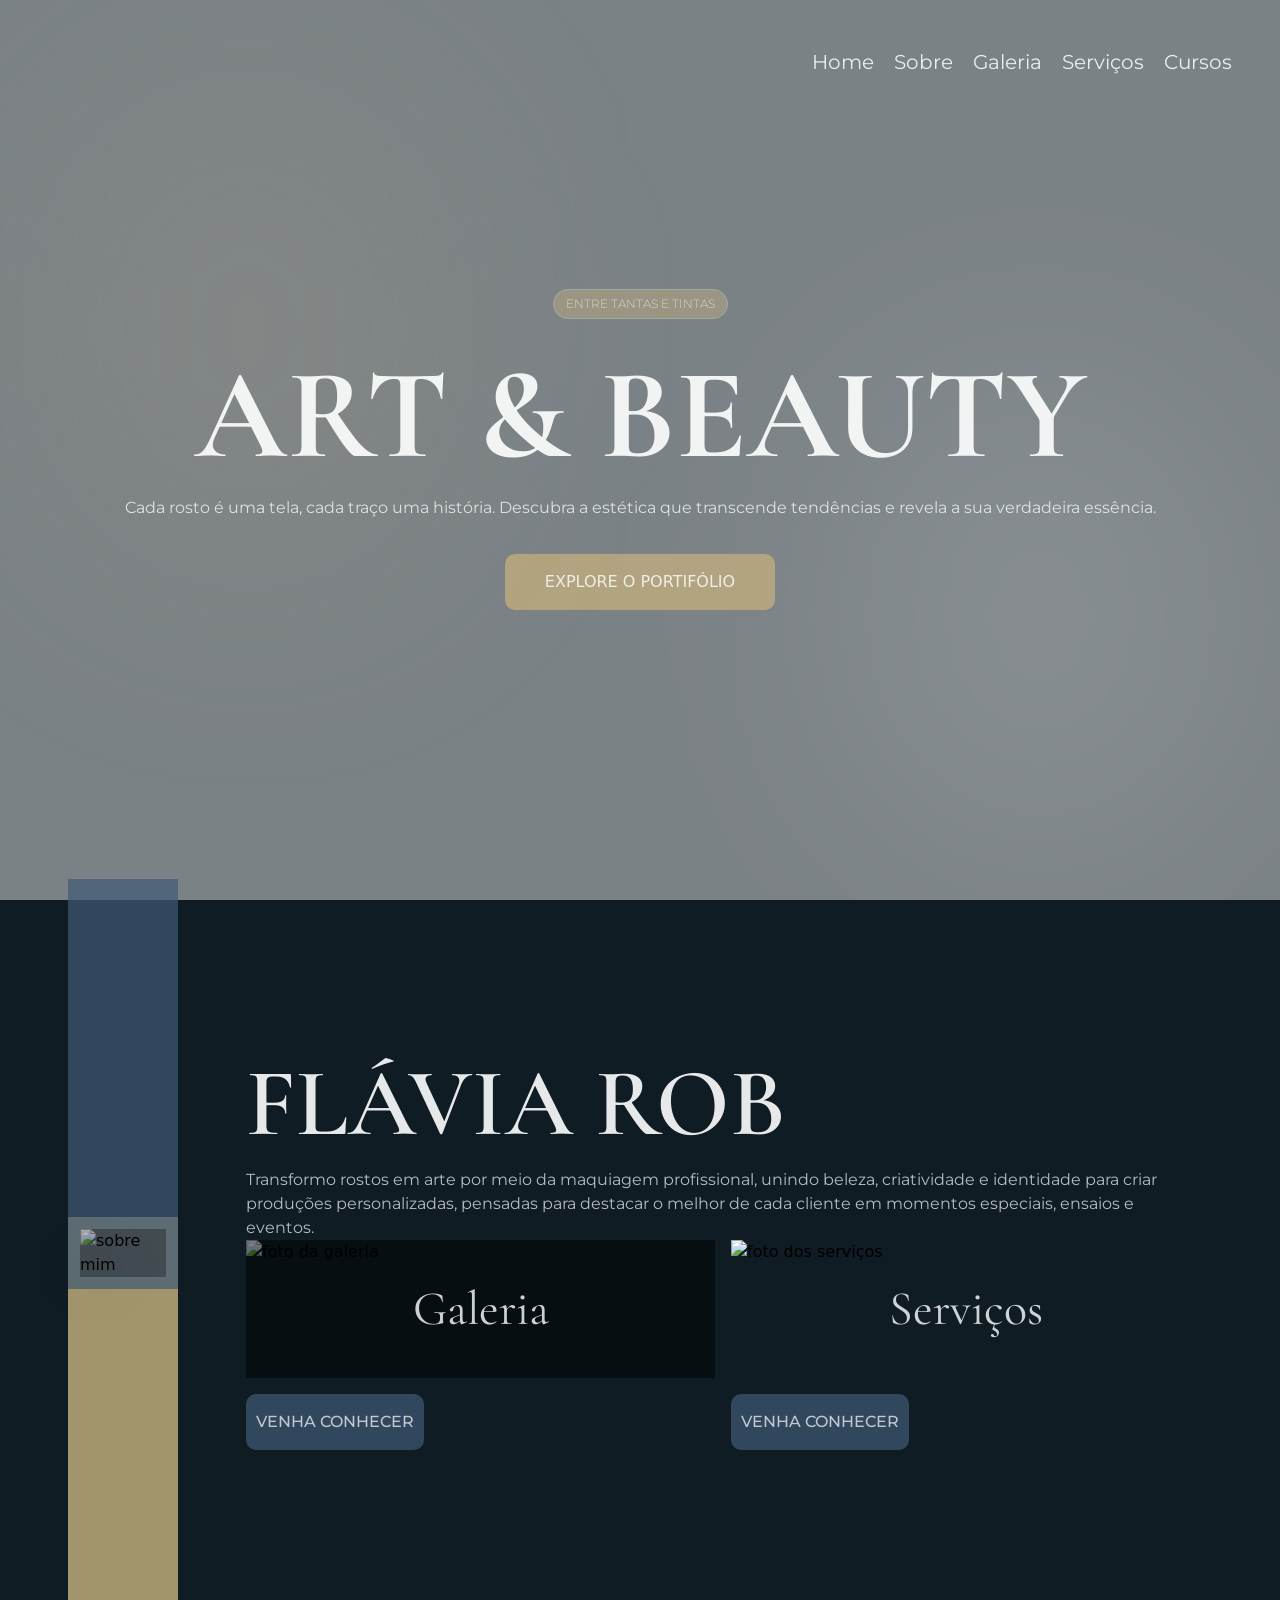
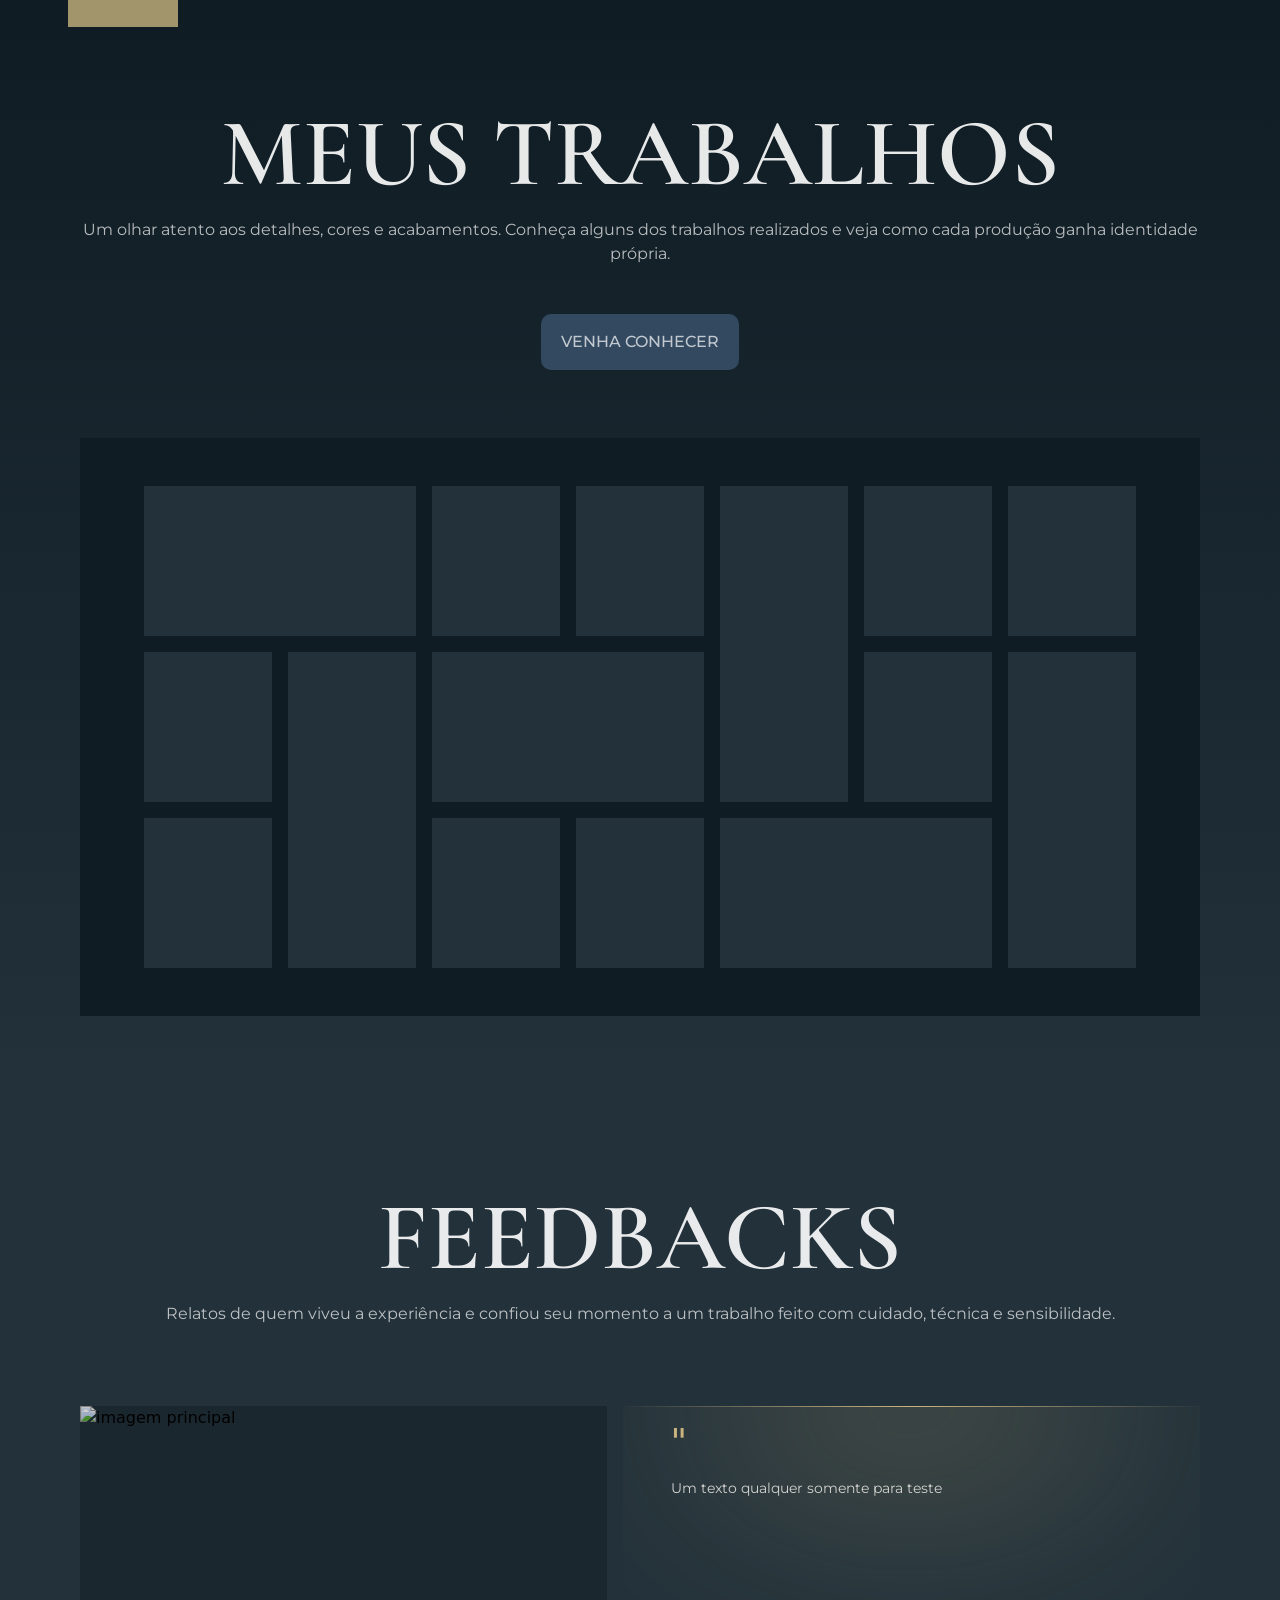
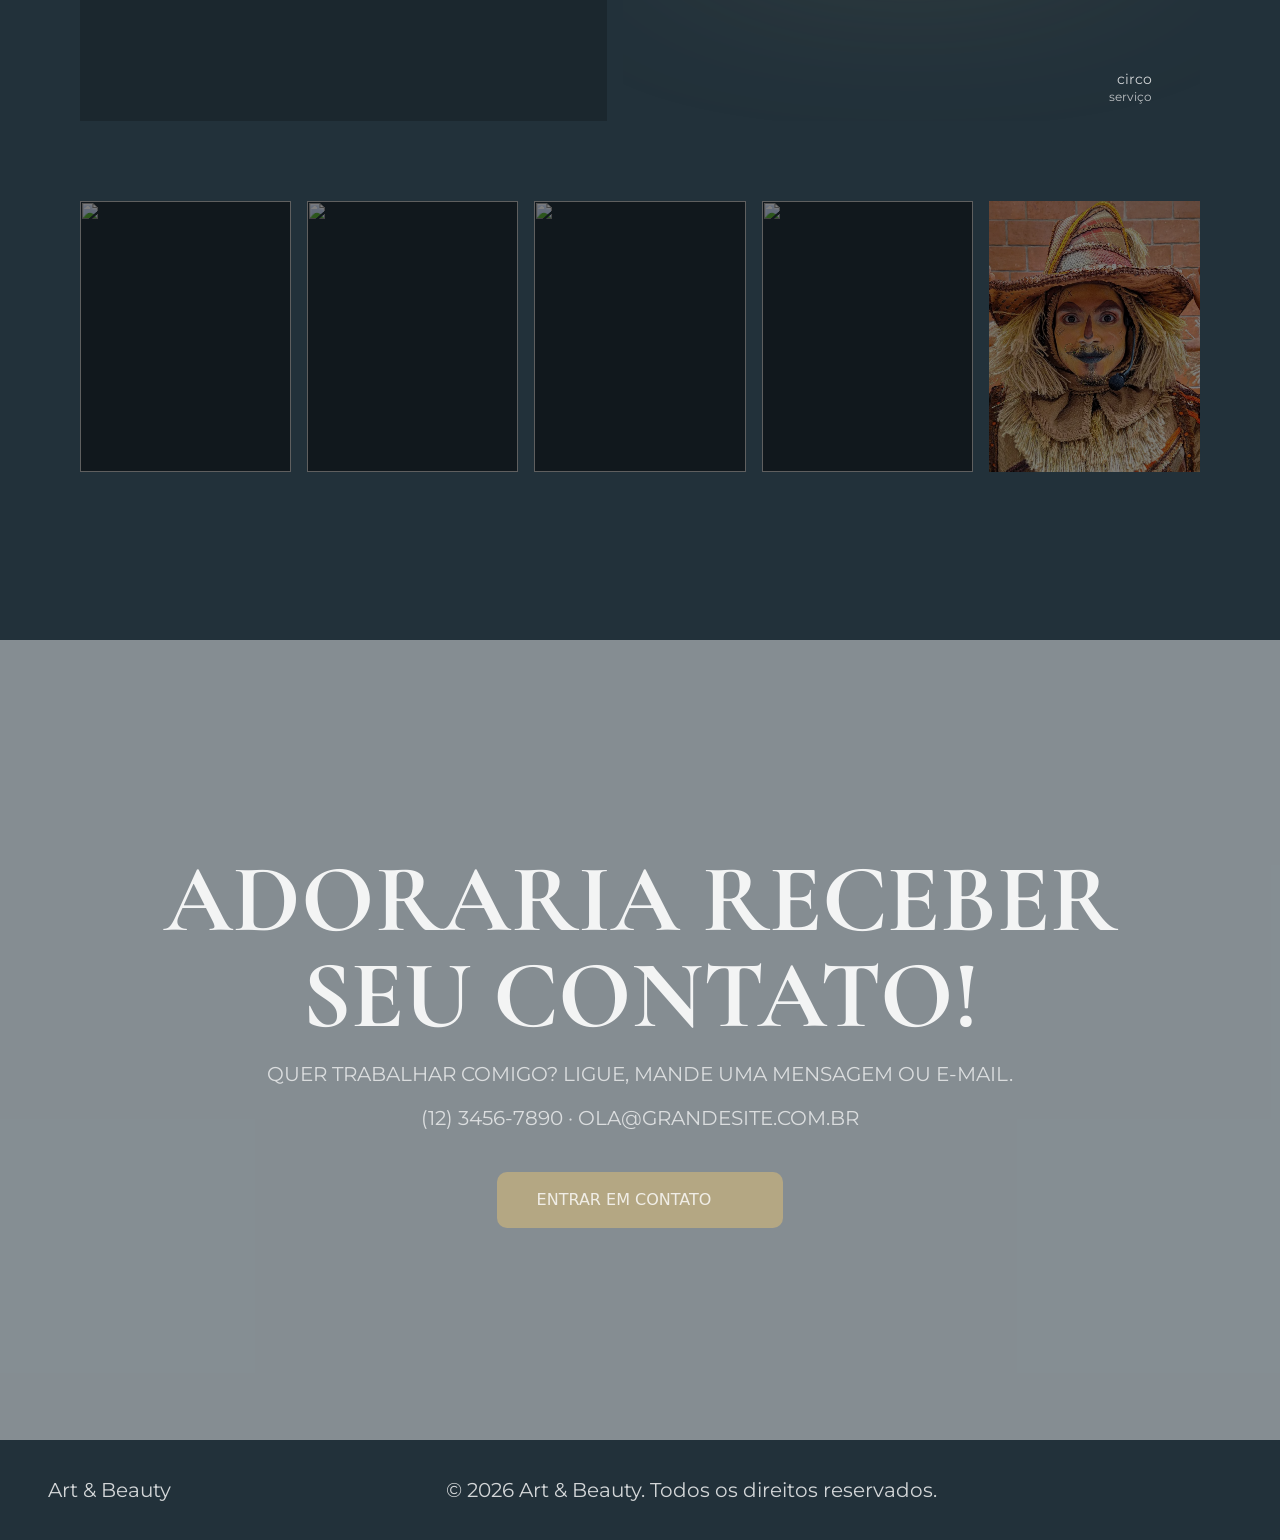
==== commit 33105c0e: "js das paginas pronto" ====
--- a/flavia-rob-makeups/index.html
+++ b/flavia-rob-makeups/index.html
@@ -48,7 +48,7 @@
     </header>
 
     <!--Hero-->
-    <section id="hero" class="flex justify-center relative bg-circo bg-cover bg-center bg-fixed w-full min-h-screen overflow-hidden max-md:px-8 max-sm:">
+    <section id="hero" class="flex justify-center relative bg-circo bg-cover bg-center bg-fixed w-full min-h-screen overflow-hidden max-md:px-8">
         <div class="absolute bg-primary/55 inset-0"></div>
 
         <div class="absolute top-20 left-12 max-md:right-12 w-[400px] max-md:w-auto h-[500px] max-md:h-[60px] rounded-full bg-btn/10 max-md:bg-btn/55 blur-[120px] pointer-events-none"></div>
@@ -60,7 +60,7 @@
             <div class="max-md:hidden bg-btn/40 outline-1 outline-white/30 text-white/60 font-body text-xs font-light size-fit rounded-[20px] py-1.5 px-3 tracking-[2%]">ENTRE TANTAS E TINTAS</div>
             
             <div class="flex flex-col items-center gap-4">
-                <h1 class="text-white/90 font-title text-9xl max-md:text-8xl max-sm:text-5xl font-bold tracking-[4%]">Art & Beauty</h1>
+                <h1 class="text-white/90 font-title text-9xl max-md:text-8xl max-sm:text-5xl font-bold tracking-[4%]">ART & BEAUTY</h1>
                 <h2 class="text-white/75 text-base max-md:text-xs max-sm:text-xs max-md:text-center font-body tracking[4%]">Cada rosto é uma tela, cada traço uma história. Descubra a estética que transcende tendências e revela a sua verdadeira essência.</h2>
             </div> 
             
@@ -201,7 +201,7 @@
             <!--imagem-->
             <div class="relative w-full max-h-[315px] max-sm:h-[300px]">
                 <img id="main-image" src="" class="w-full h-full object-cover object-center" alt="imagem principal">
-                <div class="absolute z-10 inset-0 bg-black/30"></div>
+                <div class="absolute z-10 inset-0 bg-black/20"></div>
             </div>
 
             <!--mensagem-->
@@ -228,23 +228,23 @@
 
             <div id="ct-1" class="relative w-full h-full transition hover:scale-105 cursor-pointer">
                 <img id="image-1" class="w-full h-full max-md:h-1/2 object-cover" src="" alt="">
-                <div class="absolute z-10 inset-0 bg-black/50"></div>
+                <div class="absolute z-10 inset-0 bg-black/50 hover:bg-black/0 transition"></div>
             </div>
             <div id="ct-2" class="relative w-full h-full transition hover:scale-105 cursor-pointer">
                 <img id="image-2" class="w-full h-full max-md:h-1/2 object-center object-cover" src="" alt="">
-                <div class="absolute z-10 inset-0 bg-black/50"></div>
+                <div class="absolute z-10 inset-0 bg-black/50 hover:bg-black/0 transition"></div>
             </div>
             <div id="ct-3" class="relative w-full h-full transition hover:scale-105 cursor-pointer">
                 <img id="image-3" class="w-full h-full max-md:h-1/2 object-center object-cover" src="" alt="">
-                <div class="absolute z-10 inset-0 bg-black/50"></div>
+                <div class="absolute z-10 inset-0 bg-black/50 hover:bg-black/0 transition"></div>
             </div>
             <div id="ct-4" class="relative w-full h-full transition hover:scale-105 cursor-pointer">
                 <img id="image-4" class="w-full h-full max-md:h-1/2 object-center object-cover" src="" alt="">
-                <div class="absolute z-10 inset-0 bg-black/50"></div>
+                <div class="absolute z-10 inset-0 bg-black/50 hover:bg-black/0 transition"></div>
             </div>
             <div id="ct-5" class="relative w-full h-full transition hover:scale-105 cursor-pointer">
                 <img id="image-5" class="w-full h-full max-md:h-1/2 object-center object-cover" src="" alt="">
-                <div class="absolute z-10 inset-0 bg-black/50"></div>
+                <div class="absolute z-10 inset-0 bg-black/50 hover:bg-black/0 transition"></div>
             </div>
                 
         </div>
@@ -281,7 +281,7 @@
     </section>
 
     <!--final-->
-    <section class="relative bg-flavia w-full h-[800px] bg-center bg-cover bg-fixed py-[100px] px-20 max-sm:px-10">
+    <section class="relative bg-garoto w-full h-[800px] bg-center bg-cover bg-fixed py-[100px] px-20 max-sm:px-10">
         <div class="absolute bg-secondary/55 inset-0"></div>
 
         <div class="relative z-10 flex flex-col justify-center items-center w-full h-full gap-10 max-md:gap-12 px-7 max-md:px-0">
@@ -306,7 +306,7 @@
         </div>
     </section>
 
-    <footer class="flex justify-between items-center bg-secondary border-t border-solid border-btn/40 w-full h-[100px] px-12">
+    <footer class="flex justify-between items-center bg-secondary w-full h-[100px] px-12">
         <a href="#hero" class="font-body text-white/80 text-xl max-md:text-base max-sm:text-xs text-center tracking-[3%] cursor-pointer max-sm:hidden">Art & Beauty</a>
         <p class="font-body text-white/80 text-xl max-md:text-base max-sm:text-xs text-center tracking-[3%]">© 2026 Art & Beauty. Todos os direitos reservados.</p>
 
--- a/flavia-rob-makeups/assets/css/input.css
+++ b/flavia-rob-makeups/assets/css/input.css
@@ -21,9 +21,12 @@
     --rounded-default: 10px;
 
     /*Images*/
+    --background-image-flavia: url("../images/flavia.png");
+    --background-image-curso: url("../images/curso.jpg");
+    --background-image-galeria: url("../images/galeria.jpg");
     --background-image-maquiagem: url("../images/Maquiagem.jpg");
     --background-image-circo: url("../images/Circo.jpg");
-    --background-image-flavia: url("../images/flavia.png");
+    --background-image-garoto: url("../images/garoto.jpg");
     --background-image-mqm: url("../images/MQM.jpg");
 }
 
